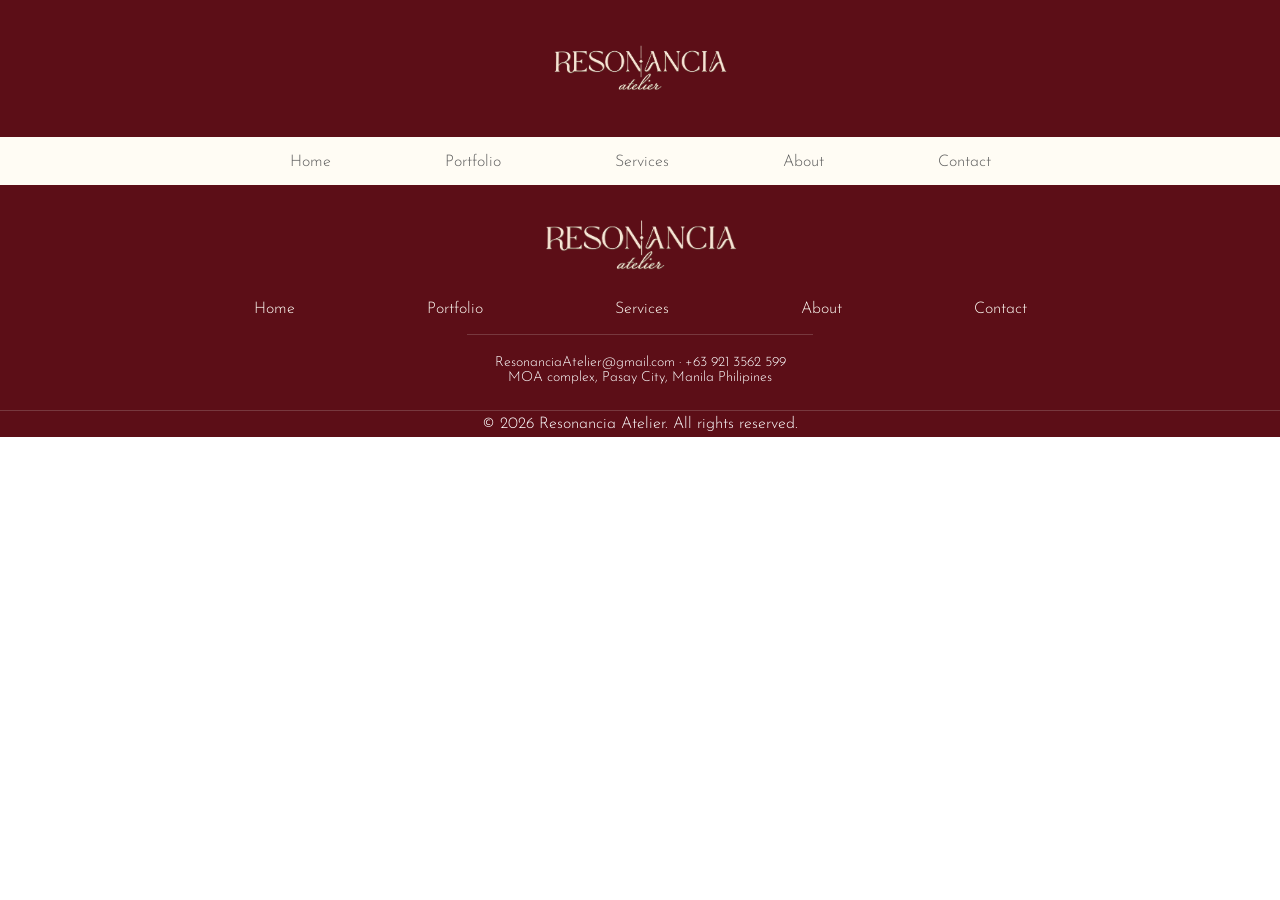
==== about.html @ 7ed8c780 "Add header and footer structure for all pages" ====
<!DOCTYPE html>
<html lang="en">
  <head>
    <meta charset="UTF-8">
    <meta name="viewport" content="width=device-width, initial-scale=1.0">
    <link rel="preconnect" href="https://fonts.googleapis.com">
    <link rel="preconnect" href="https://fonts.gstatic.com" crossorigin>
    <link href="https://fonts.googleapis.com/css2?family=Josefin+Sans:ital,wght@0,100..700;1,100..700&family=Prata&display=swap" rel="stylesheet">
    <link rel="stylesheet" href="css/styles.css">
    <title>Resonancia Atelier | About</title>
  </head>

  <body>
    <!-- Header -->
    <header class="site-header">
      <div class="header-logo">
        <button class="nav-toggle" id="navToggle" aria-label="Open menu" aria-expanded="false">
          <span class="nav-toggle__bar"></span>
          <span class="nav-toggle__bar"></span>
          <span class="nav-toggle__bar"></span>
        </button>

        <img src="img/logo.png" alt="Resonancia Atelier" class="headerLogo">
      </div>

      <!-- Desktop nav row, hidden on mobile -->
      <nav class="site-nav" aria-label="Main navigation">
        <ul class="navList">
          <li><a href="index.html" aria-current="page">Home</a></li>
          <li><a href="portfolio.html">Portfolio</a></li>
          <li><a href="services.html">Services</a></li>
          <li><a href="about.html">About</a></li>
          <li><a href="contact.html">Contact</a></li>
        </ul>
      </nav>
    </header>

    <!-- Mobile overlay menu, hidden until opened -->
    <div class="mobile-nav" id="mobileNav">
      <button class="mobile-nav__close" id="navClose" aria-label="Close menu">&times;</button>
      <ul class="mobile-nav__list">
        <li><a href="index.html">Home</a></li>
        <li><a href="portfolio.html">Portfolio</a></li>
        <li><a href="services.html">Services</a></li>
        <li><a href="about.html">About</a></li>
        <li><a href="contact.html">Contact</a></li>
      </ul>
    </div>


    <!-- main -->
    <main>

    </main>


    <!-- Footer -->
    <footer class="footer">
      <img src="img/logo.png" alt="Resonancia Atelier" class="siteFooter__logo">

      <nav class="siteFooter__nav">
        <ul class="siteFooter__navList">
          <li><a href="index.html" aria-current="page">Home</a></li>
          <li><a href="portfolio.html">Portfolio</a></li>
          <li><a href="services.html">Services</a></li>
          <li><a href="about.html">About</a></li>
          <li><a href="contact.html">Contact</a></li>
        </ul>
      </nav>

      <div class="siteFooter__divider"></div>

      <address class="siteFooter__contact">
        <p class="siteFooter__contactLine">
          <a href="mailto:ResonanciaAtelier@gmail.com">ResonanciaAtelier@gmail.com</a>
          <span class="siteFooter__dot"> · </span>
          <a href="tel:+63 921 3562 599">+63 921 3562 599</a>
        </p>
        <p class="siteFooter__location">MOA complex, Pasay City, Manila Philipines</p>
      </address>

      <div class="siteFooter__divider2"></div>
      <p class="siteFooter__copyright">© 2026 Resonancia Atelier. All rights reserved.</p>
    </footer>

    <script src="js/main.js"></script>
  </body>

</html>
---- css/styles.css ----
/* local email connecting */
/* another local email connection test */
:root {
  --Primary-Default: #5C0E17;
  --primary-light-hover: #7C0C1C;
  --Background-Secondary: #FFFCF4;
  --Background-Neutral: #F4F4F2;
  --Border-Divider: #E0DEDA;
  --Text-Heading: #7C0C1C;
  --Text-Body: #5C5C5C;
  --font-heading: 'Prata', serif;
  --font-body: 'Josefin Sans', sans-serif;

  --space-sm: 0.5rem;
  --space-md: 1rem;
  --space-lg: 2rem;
}

* {
  margin: 0;
  padding: 0;
  box-sizing: border-box;
}

/* Header */

.header-logo {
  background-color: var(--Primary-Default);
  width: 100%;
  height: 136.5px;
  display: flex;
  justify-content: center;
  align-items: center;
  position: relative; /* so the hamburger button can position against it */
}

.headerLogo {
  width: 180px;
  height: 60px;
  aspect-ratio: 3/1;
}

/* Hamburger button (mobile only) */
.nav-toggle {
  display: flex;
  flex-direction: column;
  justify-content: center;
  gap: 6px;
  width: 22px;
  height: 24px;
  background: none;
  border: none;
  cursor: pointer;
  position: absolute;
  left: 1.5rem;
}

.nav-toggle__bar {
  display: block;
  width: 100%;
  height: 2px;
  background-color: var(--Background-Secondary);
}

/* Desktop nav row: hidden on mobile, shown at tablet+ */
.navList {
  display: none;
  width: 100%;
  height: 48px;
  flex-direction: row;
  gap: 114px;
  justify-content: center;
  align-items: center;
  padding: 10px;
  background-color: var(--Background-Secondary);
}

.navList li {
  list-style-type: none;
}

.navList a {
  text-decoration: none;
  color: var(--Text-Body);
  font-family: var(--font-body);
  font-size: 16px;
  font-style: normal;
  font-weight: 300;
}

/* Mobile overlay menu */
.mobile-nav {
  display: none; /* toggled to flex by JS via .is-open */
  flex-direction: column;
  position: fixed;
  inset: 0;
  background-color: var(--Primary-Default);
  padding: var(--space-md);
  z-index: 100;
}

.mobile-nav.is-open {
  display: flex;
}

.mobile-nav__close {
  align-self: flex-end;
  background: none;
  border: none;
  color: var(--Background-Secondary);
  font-size: 2rem;
  cursor: pointer;
  line-height: 1;
}

.mobile-nav__list {
  list-style: none;
  margin-top: var(--space-md);
  display: flex;
  flex-direction: column;
  gap: var(--space-md);
}

.mobile-nav__list a {
  color: var(--Background-Secondary);
  text-decoration: none;
  font-family: var(--font-body);
  font-size: 1.5rem;
  font-weight: 300;
  border-bottom: 1px solid rgba(255, 252, 244, 0.3);
  padding-bottom: 0.5rem;
  display: block;
}

/* Tablet and Desktop Nav*/
@media (min-width: 768px) {
  .nav-toggle {
    display: none;
  }

  .navList {
    display: flex;
  }

  .mobile-nav {
    display: none !important;
  }
}

/* Hero Section */
.hero {
  display: none;
}

@media (min-width: 768px) {
  .hero {
    display: block;
  }
}

.hero__slider {
  position: relative;
  width: 100%;
  aspect-ratio: 16 / 9;
  overflow: hidden;
}

.hero__slide {
  position: absolute;
  top: 0;
  left: 0;
  width: 100%;
  height: 100%;
  object-fit: cover;
  opacity: 0;
  transition: opacity 0.5s ease;
}

.hero__slide--active {
  opacity: 1;
}

.hero__arrow {
  position: absolute;
  top: 50%;
  transform: translateY(-50%);
  width: 44px;
  height: 44px;
  border: none;
  border-radius: 50%;
  background: #D9D9D980;
  color: #ffffff;
  cursor: pointer;
  display: flex;
  align-items: center;
  justify-content: center;
  transition: background 0.2s ease;
}

.hero__arrow svg {
  width: 20px;
  height: 20px;
}

.hero__arrow--prev { left: var(--space-md); }
.hero__arrow--next { right: var(--space-md); }

.hero__arrow:hover {
  background: rgba(0, 0, 0, 0.55);
}

main {
  background-color: var(--Background-Secondary);
}

/* About Intro section */
.aboutIntro {
  display: grid;
  text-align: center;
}

.intro__quote h1 {
  color: var(--primary-light-hover);
  text-align: center;
  font-family: var(--font-heading);
  font-size: 20px;
  font-style: normal;
  font-weight: 400;
  line-height: normal;
  padding: 66px 42px 42px 43px;
}

.intro__divider {
  display: block;
  width: 290px;
  height: 1px;
  background-color: var(--Border-Divider);
  margin: var(--space-sm) auto;
}

.intro__description p {
  color: var(--Text-Body);
  text-align: center;
  font-family: var(--font-body);
  font-size: 14px;
  font-style: normal;
  font-weight: 300;
  line-height: 25px; 
  padding: 42px 67px 25px 68px;
}

.intro__link {
  display: flex;
  margin-top: var(--space-md);
  font-family: var(--font-body);
  color: var(--Primary-Default);
  text-decoration: none;
  /* letter-spacing: 0.08em; */
  text-transform: uppercase;
  justify-content: center;

  font-size: 12px;
  font-style: normal;
  font-weight: 300;
  line-height: normal;
}

.intro__link-underline {
  text-decoration: underline;
}

@media (min-width: 768px) {

  .intro__quote h1 {
    color: var(--primary-light-hover);
    text-align: center;
    font-size: 36px;
    font-style: normal;
    font-weight: 400;
    line-height: normal;
  }

  .intro__divider {
    width: 507px;
    margin: auto auto;
  }

  .intro__description {
    max-width: 400px;
    margin: 0 auto;
    text-align: center;
  }

  .intro__link {
    font-size: 16px;
  }
}

@media(min-width: 1024px) {
  .aboutIntro {
    margin: 0 auto;
    grid-template-columns: 1fr auto 1fr;
    width: 100%;
    height: 260px;
  }

  .intro__divider {
    width: 1px;
    height: 130px;
    margin-top: 73px;
    display: flex;
    justify-content: center;
  }

  .intro__quote {
    margin: 61px 25px 40px 0;
  }

  .intro__quote h1 {
    font-size: 36px;
    font-style: normal;
    font-weight: 400;
    line-height: normal;
    text-align: left;
    padding: 0 0 0 160px;
  }

  .intro__description {
    max-width: 100%;
    padding: 0;
    margin: 0 auto;
  }  

  .intro__description p {
    font-family: "Josefin Sans";
    font-size: 16px;
    font-style: normal;
    font-weight: 300;
    line-height: 25px; 
    padding: 80px 7rem 32px 5rem;
    width: 100%;
    margin-left: -25px;
  }

  .intro__description a {
    margin: -10px 0 0 241px;
    
    width: 108px;
    height: 17px;
  }

}




/* Main portfolio section */
.mainPortfolio {
  padding: 78px 0 52px 0;
  --portfolio-gap: 35px;
  --portfolio-visible: 2;
}

.mainPortfolio__slider {
  position: relative;
}

.mainPortfolio__viewport {
  overflow-x: auto;
  scroll-snap-type: x mandatory;
  scrollbar-width: none;
}

.mainPortfolio__viewport::-webkit-scrollbar {
  display: none;
}

.mainPortfolio__track {
  display: flex;
  list-style-type: none;
}

.mainPortfolio__item {
  flex: 0 0 100%;
  scroll-snap-align: center;
  display: flex;
  justify-content: center;
}

.mainPortfolio__item img {
  width: 193px;
  height: 189px;
  flex-shrink: 0;
  aspect-ratio: 193/189;
  border-radius: 50%;
  object-fit: cover;
}

.mainPortfolio__arrow {
  display: none;
}

.mainPortfolio__progress {
  height: 2px;
  width: 275px;
  background-color: var(--Border-Divider);
  position: relative;
  margin-top: 78px;
  margin: 78px auto 0 auto;
}

.mainPortfolio__progress-thumb {
  position: absolute;
  top: 0;
  left: 0;
  height: 100%;
  width: 20%;
  background-color: var(--primary-light-hover);
}

.mainPortfolio__link {
  margin-top: 27px;
}

@media (min-width: 768px) {
  .mainPortfolio__viewport {
    overflow: hidden;
    scroll-snap-type: none;
    width: 584px;
    margin: 0 auto;
  }

  .mainPortfolio__track {
    gap: var(--portfolio-gap);
    transition: transform 0.5s ease;
  }

  .mainPortfolio__item {
    flex: 0 0 calc(
      (100% - (var(--portfolio-visible) - 1) * var(--portfolio-gap))
      / var(--portfolio-visible)
    );
  }

  .mainPortfolio__item img {
    width: 100%;
    height: auto;
    aspect-ratio: 1;
    border-radius: 50%;
  }

  .mainPortfolio__arrow {
    position: absolute;
    top: 50%;
    transform: translateY(-50%);
    width: 44px;
    height: 44px;
    border: none;
    border-radius: 50%;
    background: var(--Border-Divider);
    color: #ffffff;
    cursor: pointer;
    display: flex;
    align-items: center;
    justify-content: center;
    transition: background 0.2s ease;
  }

  .mainPortfolio__arrow svg {
    width: 20px;
    height: 20px;
  }

  .mainPortfolio__arrow--prev { left: var(--space-md); }
  .mainPortfolio__arrow--next { right: var(--space-md); }

  .mainPortfolio__progress {
    display: none;
  }

  .mainPortfolio__link {
    margin-top: 84px;
  }
  
}

@media (min-width: 1024px) {
  .mainPortfolio {
    --portfolio-visible: 3;
    --portfolio-gap: 150px;
  }

  .mainPortfolio__viewport {
    width: 100%;
    max-width: 1146px;
    margin: 0 auto;
  }

  .mainPortfolio__link {
    margin-top: 48px;
  }
}

/* Main services section */
.mainServices {
  background-color: white;
  width: 100%;
  padding-bottom: 40px;
}

.mainServicesImageHolder {
  display: flex;
  justify-content: center;
  align-items: center;
  padding-top: 41px;
}

.mainServicesImg {
  width: 301.898px;
  height: 155.324px;
  aspect-ratio: 138/71;
  margin: 0 auto;
}

.mainServicesHeading {
  margin-top: 8.25px;
}

.mainServicesHeading h1 {
  color: var(--Text-Heading);
  font-family: var(--font-heading);
  font-size: 24px;
  font-style: normal;
  font-weight: 400;
  line-height: normal;
  margin-left: 36.22px;
  text-transform: capitalize;
}

.mainServicesLine {
  display: block;
  margin: 20px auto 0 auto;
  background-color: var(--Border-Divider);
  width: 301px;
  height: 1px;
}

@media (min-width: 768px) {
  .mainServices {
    padding-bottom: 42px;
  }

  .mainServicesImageHolder {
    padding-top: 42px;
  }

  .mainServicesImg {
    width: 88%;
    height: 88%;
  }

  .mainServicesHeading {
    margin-top: 28px;
  }

  .mainServicesHeading h1 {
    margin-left: 60px;
    font-size: 36px;
  }

  .mainServicesLine {
    width: 88%;
  }
}

@media (min-width: 1024px) {
  .mainServices {
    margin-bottom: 47px;
  }

  .mainServicesImageHolder {
    padding-top: 74px;
  }

  .mainServicesImg {
    width: 88%;
    height: 88%;
  }

  .mainServicesHeading h1 {
    margin-left: 90px;
    font-size: 48px;
  }

  .mainServicesLine {
    width: 88%;
    margin-top: 38px;
  }
}

/* Main About section */
.mainAbout {
  display: flex;
  flex-direction: column;
  margin-top: 46px;
}

.mainAboutImageHolder {
  display: flex;
  justify-content: center;
}

.mainAboutImg {
  width: 220px;
  height: 288px;
  border-radius: 5px;
  box-shadow: 0 4px 9.1px 1px rgba(0, 0, 0, 0.25);
}

.mainAbout__content {
  text-align: center;
  margin-top: 42px;
}

.mainAbout__content h1 {
  color: var(--Text-Heading);
  font-family: var(--font-heading);
  font-size: 36px;
  font-style: normal;
  font-weight: 400;
  line-height: normal;
}

.mainAbout__content h2 {
  padding-top: 23px;
  color: var(--Text-Heading);
  font-family: var(--font-heading);
  font-size: 24px;
  font-style: normal;
  font-weight: 400;
  line-height: normal;
}

.mainAboutline {
  background-color: var(--Border-Divider);
  height: 1px;
  width: 80%;
  display: block;
  margin: 34px auto 0 auto;
}

.mainAbout__content p {
  color: var(--Text-Body);
  text-align: center;
  font-family: var(--font-body);
  font-size: 14px;
  font-style: normal;
  font-weight: 300;
  line-height: 25px;
  padding: 29px 45px 30px 48px;
}

/* Main About tablet viewport */
@media (min-width: 768px) {
  .mainAbout {
    display: flex;
    flex-direction: row;
    margin-top: 99.76px;
    padding-bottom: 98.72px;
  }

  .mainAboutImageHolder {
    padding-left: 66.47px;
  }

  .mainAboutImg {
    width: 247.73px;
    height: 324.523px;
  }

  .mainAbout__content {
    margin-top: 0;
  }

  .mainAbout__content h1 {
    font-size: 48px;
  }

  .mainAbout__content h2 {
    font-size: 36px;
    padding-top: 30px;
  }

  .mainAboutline {
    width: 66%;
    margin-top: 25px;
  }

  .mainAbout__content p {
    padding: 15px 29px 0 50.8px;
    display: flex;
    flex-direction: column;
    justify-content: center;
    font-size: 16px;
  }
}

@media (min-width: 1024px) {
  .mainAbout {
    display: flex;
    flex-direction: row;
    margin-top: 39.69px;
    padding-bottom: 38.65px;
  }

  .mainAboutImageHolder {
    padding-left: 185.75px;
  }

  .mainAboutImg {
    width: 300px;
    height: 405px;  
  }

  .mainAbout__content {
    margin-top: 65px;
  }

  .mainAboutline {
    width: 71%;
    margin-top: 28px;
  }

  .mainAbout__content h2 {
    padding-top: 10px;
  }

  .mainAbout__content p {
    padding: 33px 14% 0 14%;
  }
}

/* Footer section */
footer {
  background-color: var(--Primary-Default);
  display: flex;
  flex-direction: column;
  align-items: center;
}

.siteFooter__logo {
  width: 181.777px;
  height: 60.592px;
  margin-top: 27px;
}

.siteFooter__nav {
  display: none;
}

.siteFooter__divider {
  width: 56%;
  height: 1px;
  background-color: var(--Border-Divider);
  opacity: 0.2;
  margin-top: 17px;
  margin-bottom: 20px;
}

.siteFooter__contactLine a, .siteFooter__contact p, .siteFooter__copyright {
  color: #ffffff;
  text-decoration: none;
  font-family: var(--font-body);
  font-size: 14px;
  font-style: normal;
  font-weight: 300;
  line-height: normal;
  text-align: center;
}

.siteFooter__contact {
  padding-bottom: 25px;
}

.siteFooter__divider2 {
  width: 100%;
  height: 1px;
  opacity: 0.2;
  background-color: var(--Border-Divider);
}

.siteFooter__copyright {
  padding: 5px;
  display: flex;
  justify-content: center;
  align-items: center;
}

@media (min-width: 768px) {
  .siteFooter__logo {
    width: 145px;
    height: 48px;
  }

  .siteFooter__nav {
    display:block;
    margin-top: 21px;
  }
  
  .siteFooter__navList {
    display: flex;
    gap: 60px;
  }

  .siteFooter__navList li {
    list-style-type: none;
  }

  .siteFooter__navList a {
    color: var(--Background-Secondary);
    font-family: var(--font-body);
    font-size: 16px;
    font-style: normal;
    font-weight: 300;
    line-height: normal;
    text-decoration: none;
  }

  .siteFooter__divider {
    width: 26%;
  }

  .siteFooter__copyright {
    font-size: 16px;
  }
}

@media (min-width: 1024px){
  .siteFooter__logo {
    width: 199px;
    height: 66px;
  }

  .siteFooter__navList {
    gap: 132px;
  }

  .siteFooter__divider {
    width: 27%;
  }
}
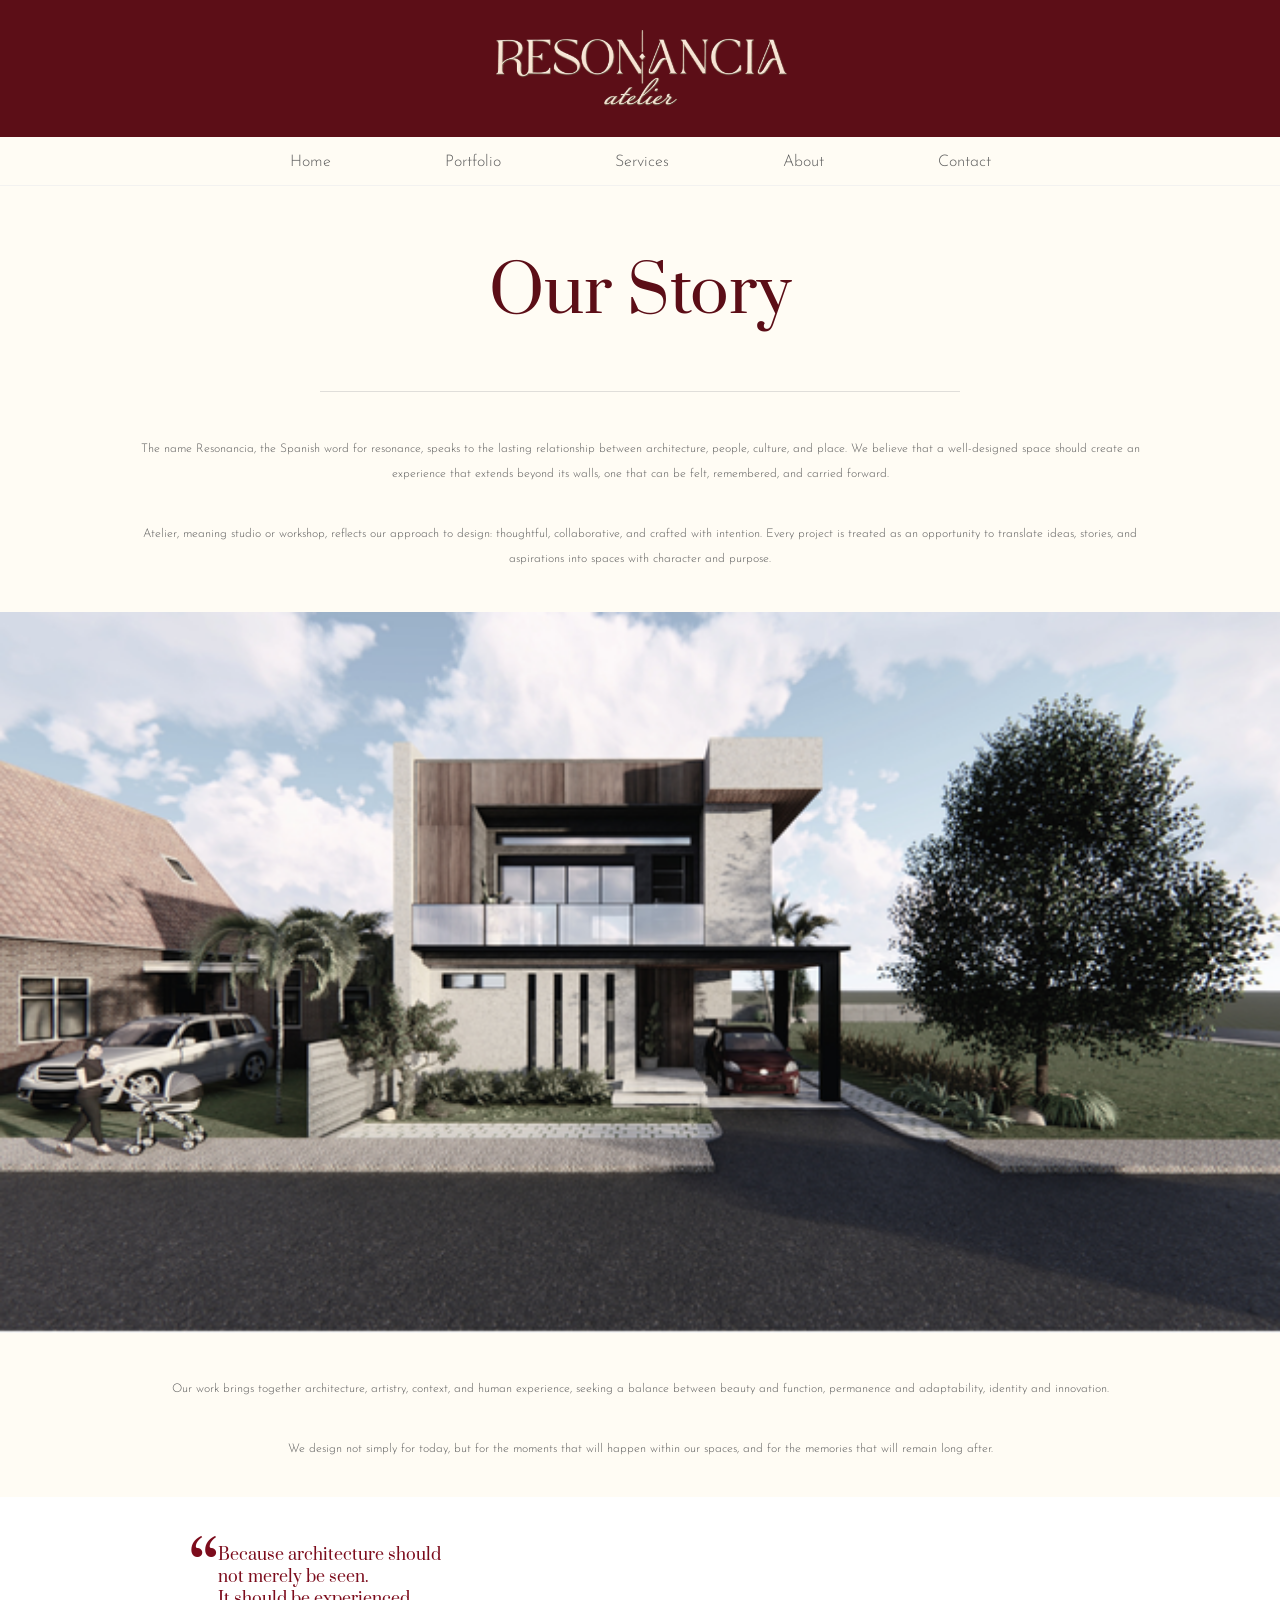
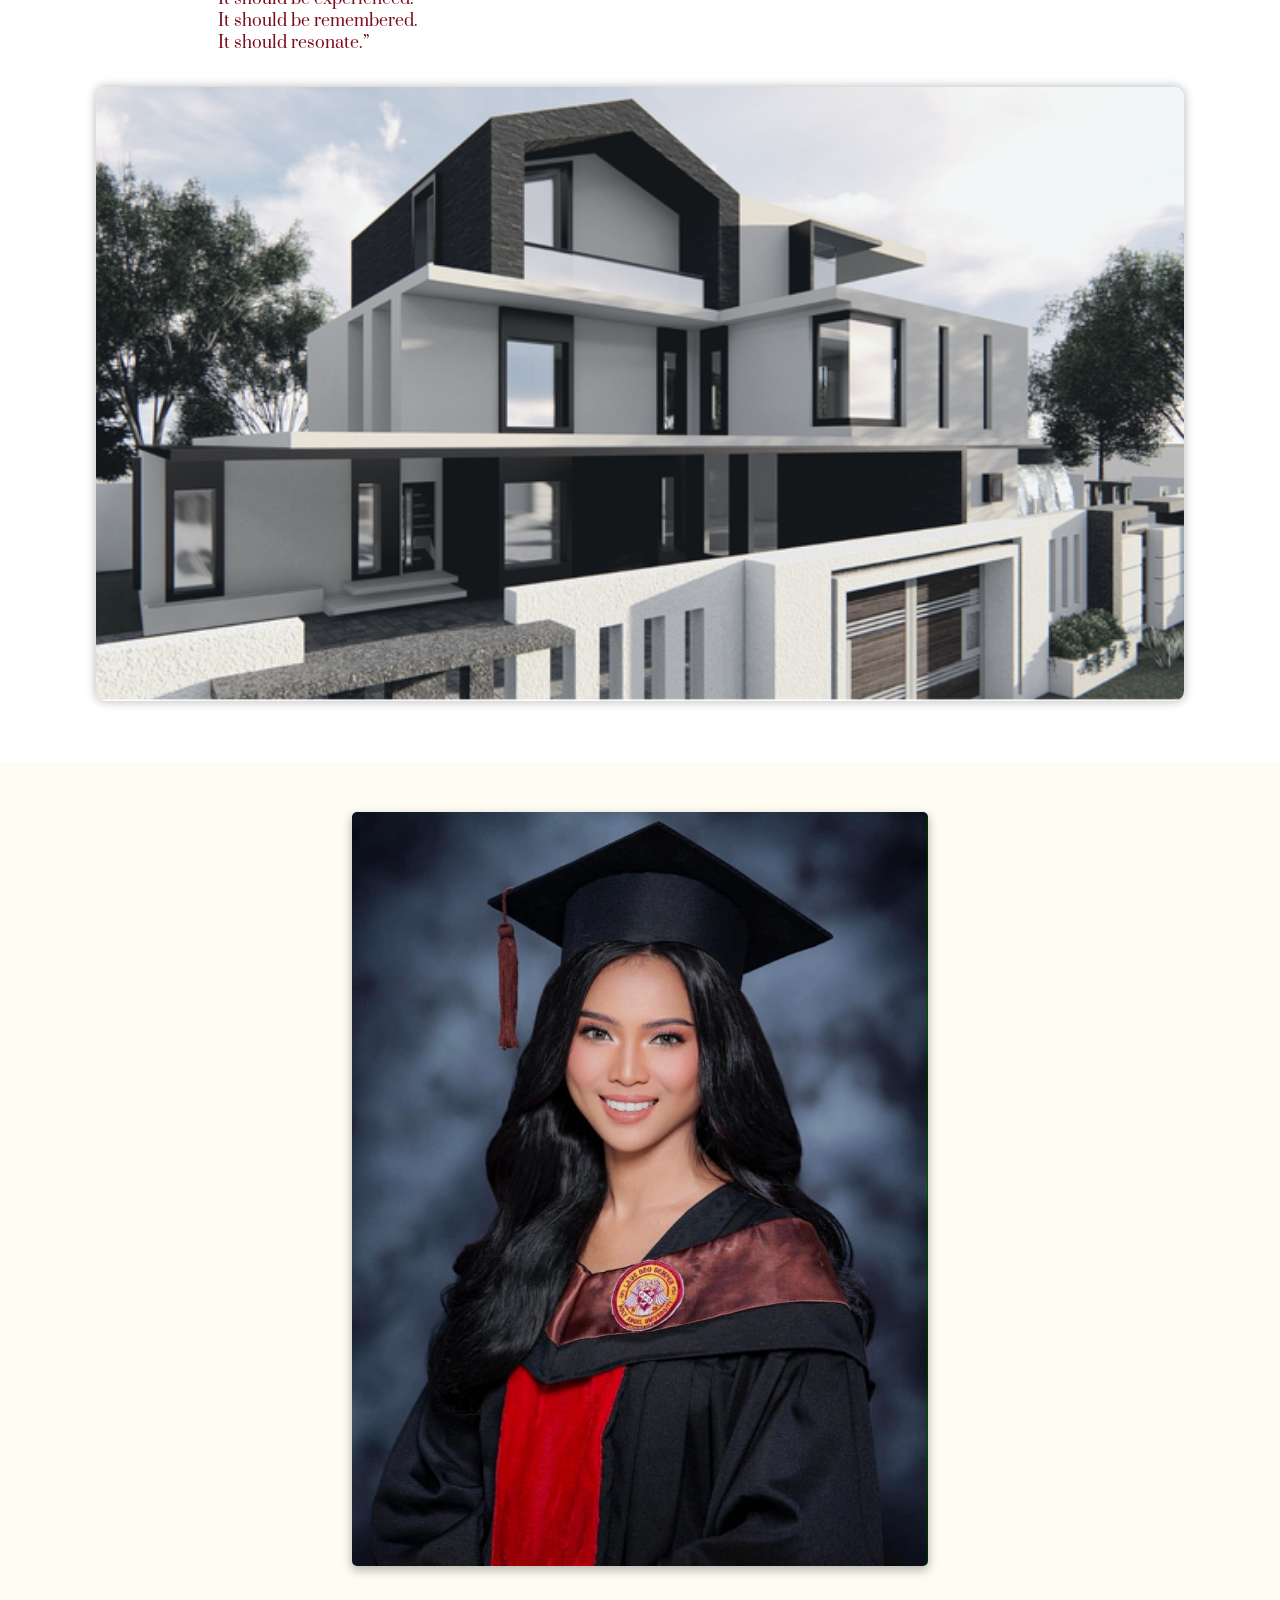
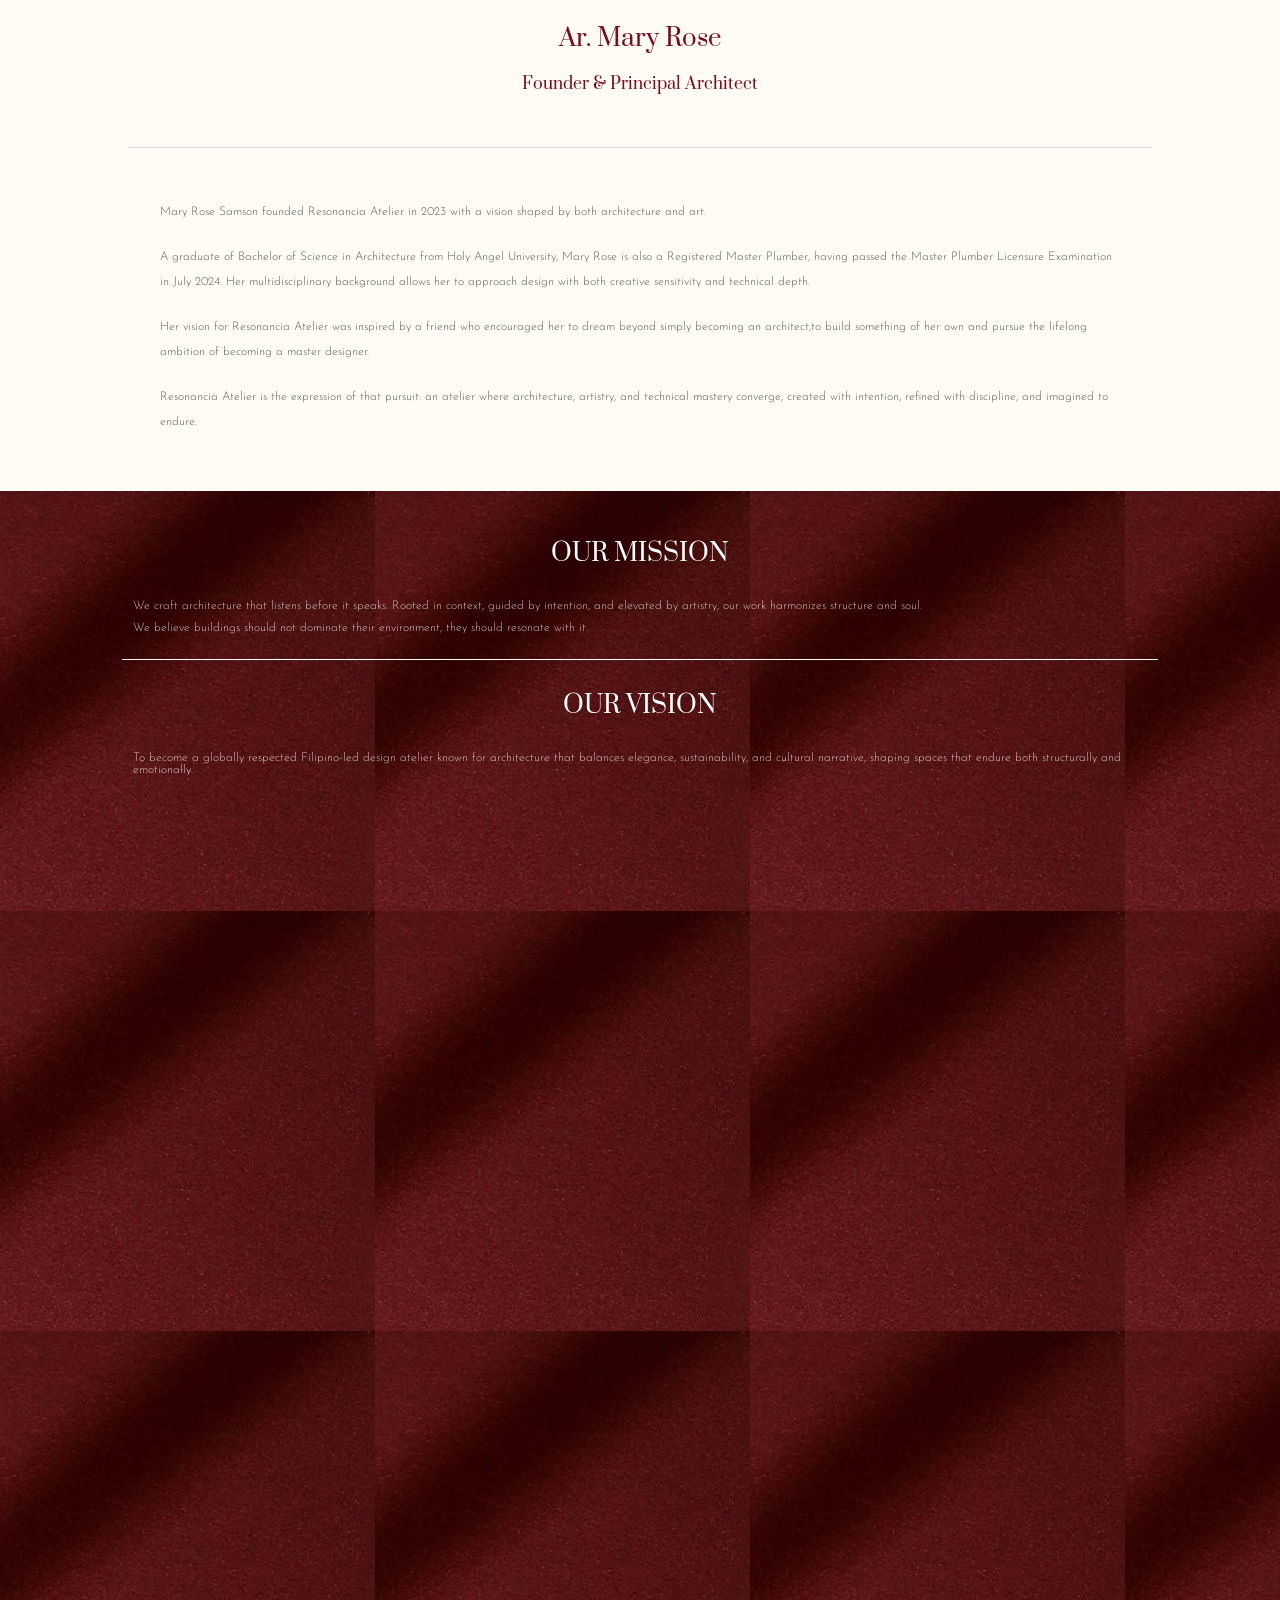
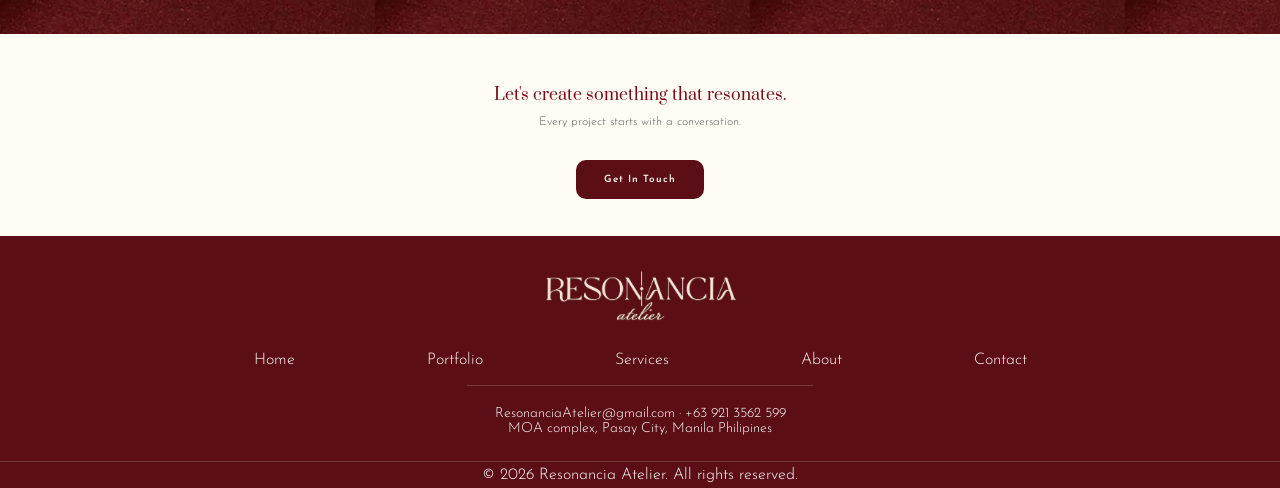
==== commit 138a37e5: "Add about page structure and mobile view styling" ====
--- a/about.html
+++ b/about.html
@@ -26,10 +26,10 @@
       <!-- Desktop nav row, hidden on mobile -->
       <nav class="site-nav" aria-label="Main navigation">
         <ul class="navList">
-          <li><a href="index.html" aria-current="page">Home</a></li>
+          <li><a href="index.html">Home</a></li>
           <li><a href="portfolio.html">Portfolio</a></li>
           <li><a href="services.html">Services</a></li>
-          <li><a href="about.html">About</a></li>
+          <li><a href="about.html" aria-current="page">About</a></li>
           <li><a href="contact.html">Contact</a></li>
         </ul>
       </nav>
@@ -50,7 +50,88 @@
 
     <!-- main -->
     <main>
+      <section class="pageIntro">
+        <h1>Our Story</h1>
+        <div class="pageIntro__divider" aria-hidden="true"></div>
+      </section>
 
+      <!-- About story section -->
+      <section class="aboutStory">
+        <section class="aboutParagraph">
+          <p>The name Resonancia, the Spanish word for resonance, speaks to the lasting relationship between architecture, people, culture, and place. We believe that a well-designed space should create an experience that extends beyond its walls, one that can be felt, remembered, and carried forward.</p>
+          <p>Atelier, meaning studio or workshop, reflects our approach to design: thoughtful, collaborative, and crafted with intention. Every project is treated as an opportunity to translate ideas, stories, and aspirations into spaces with character and purpose.</p>
+        </section>
+
+        <div class="aboutImageBannerHolder">
+          <img src="img/aboutImage.png" alt="Outside view of a modern design house" class="aboutImageBanner">
+        </div>
+
+        <section class="aboutParagraph">
+          <p>Our work brings together architecture, artistry, context, and human experience, seeking a balance between beauty and function, permanence and adaptability, identity and innovation.</p>
+          <p>We design not simply for today, but for the moments that will happen within our spaces, and for the memories that will remain long after.</p>
+        </section>
+      </section>
+
+      <!-- Quote section -->
+      <section class="aboutHighlight">
+        <blockquote class="aboutQuote">
+          <p class="aboutQuote__text">
+            Because architecture should not merely be seen.<br>
+            It should be experienced.<br>
+            It should be remembered.<br>
+            It should resonate.”
+          </p>
+        </blockquote>
+        
+        <div class="aboutHighlightImageHolder">
+          <img src="img/aboutImage2.png" alt="A modern multi-story house featuring a geometric black and white exterior design with flat roofs and large windows." class="aboutHighlight__image">
+        </div>
+      </section>
+
+      <!-- About owner section -->
+       <section class="aboutOwner">
+        <div class="aboutOwnerImageHolder">
+          <img src="img/maryrosePortrait.jpg" alt="Mary Rose Samson portrait image" class="aboutOwnerImage">
+        </div>
+
+        <div class="aboutOwner__content">
+          <h1>Ar. Mary Rose</h1>
+          <h2>Founder &amp; Principal Architect</h2>
+          <div class="aboutOwnerline"></div>
+
+          <div class="aboutOwnerDetails">
+            <p>Mary Rose Samson founded Resonancia Atelier in 2023 with a vision shaped by both architecture and art.</p>
+            <p>A graduate of Bachelor of Science in Architecture from Holy Angel University, Mary Rose is also a Registered Master Plumber, having passed the Master Plumber Licensure Examination in July 2024. Her multidisciplinary background allows her to approach design with both creative sensitivity and technical depth. </p>
+            <p>Her vision for Resonancia Atelier was inspired by a friend who encouraged her to dream beyond simply becoming an architect,to build something of her own and pursue the lifelong ambition of becoming a master designer.</p>
+            <p>Resonancia Atelier is the expression of that pursuit: an atelier where architecture, artistry, and technical mastery converge, created with intention, refined with discipline, and imagined to endure.</p>
+          </div>
+        </div>
+       </section>
+
+       <!-- Mission & Vision section -->
+        <section class="aboutMissionVision">
+          <div class="aboutMV__content">
+            <div class="aboutMV__container">
+              <h1>OUR MISSION</h1>
+              <p>We craft architecture that listens before it speaks. Rooted in context, guided by intention, and elevated by artistry, our work harmonizes structure and soul.</p>
+              <p>We believe buildings should not dominate their environment, they should resonate with it.</p>
+            </div>
+
+            <div class="aboutMV__divider"></div>
+
+            <div class="aboutMV__container">
+              <h1>OUR VISION</h1>
+              <p>To become a globally respected Filipino-led design atelier known for architecture that balances elegance, sustainability, and cultural narrative, shaping spaces that endure both structurally and emotionally.</p>
+            </div>
+          </div>
+        </section>
+
+        <!-- About CTA -->
+         <section class="aboutCTA">
+          <h2>Let's create something that resonates.</h2>
+          <p>Every project starts with a conversation.</p>
+          <a href="contact.html" class="aboutCTA__button">Get In Touch</a>
+         </section>
     </main>
 
 
@@ -60,10 +141,10 @@
 
       <nav class="siteFooter__nav">
         <ul class="siteFooter__navList">
-          <li><a href="index.html" aria-current="page">Home</a></li>
+          <li><a href="index.html">Home</a></li>
           <li><a href="portfolio.html">Portfolio</a></li>
           <li><a href="services.html">Services</a></li>
-          <li><a href="about.html">About</a></li>
+          <li><a href="about.html" aria-current="page">About</a></li>
           <li><a href="contact.html">Contact</a></li>
         </ul>
       </nav>
@@ -74,7 +155,7 @@
         <p class="siteFooter__contactLine">
           <a href="mailto:ResonanciaAtelier@gmail.com">ResonanciaAtelier@gmail.com</a>
           <span class="siteFooter__dot"> · </span>
-          <a href="tel:+63 921 3562 599">+63 921 3562 599</a>
+          <a href="tel:+639213562599">+63 921 3562 599</a>
         </p>
         <p class="siteFooter__location">MOA complex, Pasay City, Manila Philipines</p>
       </address>
--- a/css/styles.css
+++ b/css/styles.css
@@ -1,455 +1,206 @@
-/* local email connecting */
-/* another local email connection test */
-:root {
-  --Primary-Default: #5C0E17;
-  --primary-light-hover: #7C0C1C;
-  --Background-Secondary: #FFFCF4;
-  --Background-Neutral: #F4F4F2;
-  --Border-Divider: #E0DEDA;
-  --Text-Heading: #7C0C1C;
-  --Text-Body: #5C5C5C;
-  --font-heading: 'Prata', serif;
-  --font-body: 'Josefin Sans', sans-serif;
-
-  --space-sm: 0.5rem;
-  --space-md: 1rem;
-  --space-lg: 2rem;
-}
-
-* {
-  margin: 0;
-  padding: 0;
-  box-sizing: border-box;
-}
-
-/* Header */
-
-.header-logo {
-  background-color: var(--Primary-Default);
-  width: 100%;
-  height: 136.5px;
-  display: flex;
-  justify-content: center;
-  align-items: center;
-  position: relative; /* so the hamburger button can position against it */
-}
-
-.headerLogo {
-  width: 180px;
-  height: 60px;
-  aspect-ratio: 3/1;
-}
-
-/* Hamburger button (mobile only) */
-.nav-toggle {
-  display: flex;
-  flex-direction: column;
-  justify-content: center;
-  gap: 6px;
-  width: 22px;
-  height: 24px;
-  background: none;
-  border: none;
-  cursor: pointer;
-  position: absolute;
-  left: 1.5rem;
-}
-
-.nav-toggle__bar {
-  display: block;
-  width: 100%;
-  height: 2px;
-  background-color: var(--Background-Secondary);
-}
-
-/* Desktop nav row: hidden on mobile, shown at tablet+ */
-.navList {
-  display: none;
-  width: 100%;
-  height: 48px;
-  flex-direction: row;
-  gap: 114px;
-  justify-content: center;
-  align-items: center;
-  padding: 10px;
-  background-color: var(--Background-Secondary);
-}
-
-.navList li {
-  list-style-type: none;
-}
-
-.navList a {
-  text-decoration: none;
-  color: var(--Text-Body);
-  font-family: var(--font-body);
-  font-size: 16px;
-  font-style: normal;
-  font-weight: 300;
-}
-
-/* Mobile overlay menu */
-.mobile-nav {
-  display: none; /* toggled to flex by JS via .is-open */
-  flex-direction: column;
-  position: fixed;
-  inset: 0;
-  background-color: var(--Primary-Default);
-  padding: var(--space-md);
-  z-index: 100;
-}
-
-.mobile-nav.is-open {
-  display: flex;
-}
-
-.mobile-nav__close {
-  align-self: flex-end;
-  background: none;
-  border: none;
-  color: var(--Background-Secondary);
-  font-size: 2rem;
-  cursor: pointer;
-  line-height: 1;
-}
-
-.mobile-nav__list {
-  list-style: none;
-  margin-top: var(--space-md);
-  display: flex;
-  flex-direction: column;
-  gap: var(--space-md);
-}
-
-.mobile-nav__list a {
-  color: var(--Background-Secondary);
-  text-decoration: none;
-  font-family: var(--font-body);
-  font-size: 1.5rem;
-  font-weight: 300;
-  border-bottom: 1px solid rgba(255, 252, 244, 0.3);
-  padding-bottom: 0.5rem;
-  display: block;
-}
-
-/* Tablet and Desktop Nav*/
-@media (min-width: 768px) {
-  .nav-toggle {
-    display: none;
-  }
-
-  .navList {
-    display: flex;
-  }
-
-  .mobile-nav {
-    display: none !important;
-  }
-}
-
-/* Hero Section */
-.hero {
-  display: none;
-}
-
-@media (min-width: 768px) {
-  .hero {
-    display: block;
-  }
-}
-
-.hero__slider {
-  position: relative;
-  width: 100%;
-  aspect-ratio: 16 / 9;
-  overflow: hidden;
-}
-
-.hero__slide {
-  position: absolute;
-  top: 0;
-  left: 0;
-  width: 100%;
-  height: 100%;
-  object-fit: cover;
-  opacity: 0;
-  transition: opacity 0.5s ease;
-}
-
-.hero__slide--active {
-  opacity: 1;
-}
-
-.hero__arrow {
-  position: absolute;
-  top: 50%;
-  transform: translateY(-50%);
-  width: 44px;
-  height: 44px;
-  border: none;
-  border-radius: 50%;
-  background: #D9D9D980;
-  color: #ffffff;
-  cursor: pointer;
-  display: flex;
-  align-items: center;
-  justify-content: center;
-  transition: background 0.2s ease;
-}
-
-.hero__arrow svg {
-  width: 20px;
-  height: 20px;
-}
-
-.hero__arrow--prev { left: var(--space-md); }
-.hero__arrow--next { right: var(--space-md); }
-
-.hero__arrow:hover {
-  background: rgba(0, 0, 0, 0.55);
-}
-
-main {
-  background-color: var(--Background-Secondary);
-}
-
-/* About Intro section */
-.aboutIntro {
-  display: grid;
-  text-align: center;
-}
-
-.intro__quote h1 {
-  color: var(--primary-light-hover);
-  text-align: center;
-  font-family: var(--font-heading);
-  font-size: 20px;
-  font-style: normal;
-  font-weight: 400;
-  line-height: normal;
-  padding: 66px 42px 42px 43px;
-}
-
-.intro__divider {
-  display: block;
-  width: 290px;
-  height: 1px;
-  background-color: var(--Border-Divider);
-  margin: var(--space-sm) auto;
-}
-
-.intro__description p {
-  color: var(--Text-Body);
-  text-align: center;
-  font-family: var(--font-body);
-  font-size: 14px;
-  font-style: normal;
-  font-weight: 300;
-  line-height: 25px; 
-  padding: 42px 67px 25px 68px;
-}
-
-.intro__link {
-  display: flex;
-  margin-top: var(--space-md);
-  font-family: var(--font-body);
-  color: var(--Primary-Default);
-  text-decoration: none;
-  /* letter-spacing: 0.08em; */
-  text-transform: uppercase;
-  justify-content: center;
-
-  font-size: 12px;
-  font-style: normal;
-  font-weight: 300;
-  line-height: normal;
-}
-
-.intro__link-underline {
-  text-decoration: underline;
-}
-
-@media (min-width: 768px) {
-
-  .intro__quote h1 {
-    color: var(--primary-light-hover);
-    text-align: center;
-    font-size: 36px;
-    font-style: normal;
-    font-weight: 400;
-    line-height: normal;
-  }
-
-  .intro__divider {
-    width: 507px;
-    margin: auto auto;
-  }
-
-  .intro__description {
-    max-width: 400px;
-    margin: 0 auto;
-    text-align: center;
-  }
-
-  .intro__link {
-    font-size: 16px;
-  }
-}
-
-@media(min-width: 1024px) {
-  .aboutIntro {
-    margin: 0 auto;
-    grid-template-columns: 1fr auto 1fr;
+  /* local email connecting */
+  /* another local email connection test */
+  :root {
+    --Primary-Default: #5C0E17;
+    --primary-light-hover: #7C0C1C;
+    --Background-Secondary: #FFFCF4;
+    --Background-Neutral: #F4F4F2;
+    --Border-Divider: #E0DEDA;
+    --Text-Heading: #7C0C1C;
+    --Text-Body: #5C5C5C;
+    --font-heading: 'Prata', serif;
+    --font-body: 'Josefin Sans', sans-serif;
+
+    --space-sm: 0.5rem;
+    --space-md: 1rem;
+    --space-lg: 2rem;
+
+    --u: 0.1302vw;
+  }
+
+  * {
+    margin: 0;
+    padding: 0;
+    box-sizing: border-box;
+  }
+
+  /* Header */
+
+  .header-logo {
+    background-color: var(--Primary-Default);
     width: 100%;
-    height: 260px;
-  }
-
-  .intro__divider {
-    width: 1px;
-    height: 130px;
-    margin-top: 73px;
+    height: 136.5px;
     display: flex;
     justify-content: center;
-  }
-
-  .intro__quote {
-    margin: 61px 25px 40px 0;
-  }
-
-  .intro__quote h1 {
-    font-size: 36px;
-    font-style: normal;
-    font-weight: 400;
-    line-height: normal;
-    text-align: left;
-    padding: 0 0 0 160px;
-  }
-
-  .intro__description {
-    max-width: 100%;
-    padding: 0;
-    margin: 0 auto;
-  }  
-
-  .intro__description p {
-    font-family: "Josefin Sans";
+    align-items: center;
+    position: relative;
+  }
+
+  .headerLogo {
+    width: 180px;
+    height: 60px;
+    aspect-ratio: 3/1;
+  }
+
+  @media (min-width: 768px) {
+    .headerLogo {
+      width: 224px;
+      height: 74.667px;
+    }
+  }
+
+  @media (min-width: 1024px) {
+    .headerLogo {
+      width: 305px;
+      height: 101.667px;
+    }
+  }
+
+  /* Hamburger button (mobile only) */
+  .nav-toggle {
+    display: flex;
+    flex-direction: column;
+    justify-content: center;
+    gap: 6px;
+    width: 22px;
+    height: 24px;
+    background: none;
+    border: none;
+    cursor: pointer;
+    position: absolute;
+    left: 1.5rem;
+  }
+
+  .nav-toggle__bar {
+    display: block;
+    width: 100%;
+    height: 2px;
+    background-color: var(--Background-Secondary);
+  }
+
+  /* Desktop nav row: hidden on mobile, shown at tablet+ */
+  .navList {
+    display: none;
+    width: 100%;
+    height: 48px;
+    flex-direction: row;
+    gap: 114px;
+    justify-content: center;
+    align-items: center;
+    padding: 10px;
+    background-color: var(--Background-Secondary);  
+  }
+
+  .navList li {
+    list-style-type: none;
+  }
+
+  .navList a {
+    text-decoration: none;
+    color: var(--Text-Body);
+    font-family: var(--font-body);
     font-size: 16px;
     font-style: normal;
     font-weight: 300;
-    line-height: 25px; 
-    padding: 80px 7rem 32px 5rem;
+  }
+  
+  .site-header {
+    border-bottom: 1px solid rgba(224, 222, 218, 0.4);
+  }
+
+  /* Mobile overlay menu */
+  .mobile-nav {
+    display: none; /* toggled to flex by JS via .is-open */
+    flex-direction: column;
+    position: fixed;
+    inset: 0;
+    background-color: var(--Primary-Default);
+    padding: var(--space-md);
+    z-index: 100;
+  }
+
+  .mobile-nav.is-open {
+    display: flex;
+  }
+
+  .mobile-nav__close {
+    align-self: flex-end;
+    background: none;
+    border: none;
+    color: var(--Background-Secondary);
+    font-size: 2rem;
+    cursor: pointer;
+    line-height: 1;
+  }
+
+  .mobile-nav__list {
+    list-style: none;
+    margin-top: var(--space-md);
+    display: flex;
+    flex-direction: column;
+    gap: var(--space-md);
+  }
+
+  .mobile-nav__list a {
+    color: var(--Background-Secondary);
+    text-decoration: none;
+    font-family: var(--font-body);
+    font-size: 1.5rem;
+    font-weight: 300;
+    border-bottom: 1px solid rgba(255, 252, 244, 0.3);
+    padding-bottom: 0.5rem;
+    display: block;
+  }
+
+  /* Tablet and Desktop Nav*/
+  @media (min-width: 768px) {
+    .nav-toggle {
+      display: none;
+    }
+
+    .navList {
+      display: flex;
+    }
+
+    .mobile-nav {
+      display: none !important;
+    }
+  }
+
+  /* Hero Section */
+  .hero {
+    display: none;
+  }
+
+  @media (min-width: 768px) {
+    .hero {
+      display: block;
+    }
+  }
+
+  .hero__slider {
+    position: relative;
     width: 100%;
-    margin-left: -25px;
-  }
-
-  .intro__description a {
-    margin: -10px 0 0 241px;
-    
-    width: 108px;
-    height: 17px;
-  }
-
-}
-
-
-
-
-/* Main portfolio section */
-.mainPortfolio {
-  padding: 78px 0 52px 0;
-  --portfolio-gap: 35px;
-  --portfolio-visible: 2;
-}
-
-.mainPortfolio__slider {
-  position: relative;
-}
-
-.mainPortfolio__viewport {
-  overflow-x: auto;
-  scroll-snap-type: x mandatory;
-  scrollbar-width: none;
-}
-
-.mainPortfolio__viewport::-webkit-scrollbar {
-  display: none;
-}
-
-.mainPortfolio__track {
-  display: flex;
-  list-style-type: none;
-}
-
-.mainPortfolio__item {
-  flex: 0 0 100%;
-  scroll-snap-align: center;
-  display: flex;
-  justify-content: center;
-}
-
-.mainPortfolio__item img {
-  width: 193px;
-  height: 189px;
-  flex-shrink: 0;
-  aspect-ratio: 193/189;
-  border-radius: 50%;
-  object-fit: cover;
-}
-
-.mainPortfolio__arrow {
-  display: none;
-}
-
-.mainPortfolio__progress {
-  height: 2px;
-  width: 275px;
-  background-color: var(--Border-Divider);
-  position: relative;
-  margin-top: 78px;
-  margin: 78px auto 0 auto;
-}
-
-.mainPortfolio__progress-thumb {
-  position: absolute;
-  top: 0;
-  left: 0;
-  height: 100%;
-  width: 20%;
-  background-color: var(--primary-light-hover);
-}
-
-.mainPortfolio__link {
-  margin-top: 27px;
-}
-
-@media (min-width: 768px) {
-  .mainPortfolio__viewport {
+    aspect-ratio: 16 / 9;
     overflow: hidden;
-    scroll-snap-type: none;
-    width: 584px;
-    margin: 0 auto;
-  }
-
-  .mainPortfolio__track {
-    gap: var(--portfolio-gap);
-    transition: transform 0.5s ease;
-  }
-
-  .mainPortfolio__item {
-    flex: 0 0 calc(
-      (100% - (var(--portfolio-visible) - 1) * var(--portfolio-gap))
-      / var(--portfolio-visible)
-    );
-  }
-
-  .mainPortfolio__item img {
+  }
+
+  .hero__slide {
+    position: absolute;
+    top: 0;
+    left: 0;
     width: 100%;
-    height: auto;
-    aspect-ratio: 1;
-    border-radius: 50%;
-  }
-
-  .mainPortfolio__arrow {
+    height: 100%;
+    object-fit: cover;
+    opacity: 0;
+    transition: opacity 0.5s ease;
+  }
+
+  .hero__slide--active {
+    opacity: 1;
+  }
+
+  .hero__arrow {
     position: absolute;
     top: 50%;
     transform: translateY(-50%);
@@ -457,7 +208,7 @@
     height: 44px;
     border: none;
     border-radius: 50%;
-    background: var(--Border-Divider);
+    background: #D9D9D980;
     color: #ffffff;
     cursor: pointer;
     display: flex;
@@ -466,386 +217,1375 @@
     transition: background 0.2s ease;
   }
 
-  .mainPortfolio__arrow svg {
+  .hero__arrow svg {
     width: 20px;
     height: 20px;
   }
 
-  .mainPortfolio__arrow--prev { left: var(--space-md); }
-  .mainPortfolio__arrow--next { right: var(--space-md); }
+  .hero__arrow--prev { left: var(--space-md); }
+  .hero__arrow--next { right: var(--space-md); }
+
+  .hero__arrow:hover {
+    background: rgba(0, 0, 0, 0.55);
+  }
+
+  main {
+    background-color: var(--Background-Secondary);
+  }
+
+  /* About Intro section */
+  .aboutIntro {
+    display: grid;
+    text-align: center;
+  }
+
+  .intro__quote h1 {
+    color: var(--primary-light-hover);
+    text-align: center;
+    font-family: var(--font-heading);
+    font-size: 20px;
+    font-style: normal;
+    font-weight: 400;
+    line-height: normal;
+    padding: 66px 42px 42px 43px;
+  }
+
+  .intro__divider {
+    display: block;
+    width: 290px;
+    height: 1px;
+    background-color: var(--Border-Divider);
+    margin: var(--space-sm) auto;
+  }
+
+  .intro__description p {
+    color: var(--Text-Body);
+    text-align: center;
+    font-family: var(--font-body);
+    font-size: 14px;
+    font-style: normal;
+    font-weight: 300;
+    line-height: 25px; 
+    padding: 42px 67px 25px 68px;
+  }
+
+  .intro__link {
+    display: flex;
+    margin-top: var(--space-md);
+    font-family: var(--font-body);
+    color: var(--Primary-Default);
+    text-decoration: none;
+    /* letter-spacing: 0.08em; */
+    text-transform: uppercase;
+    justify-content: center;
+
+    font-size: 12px;
+    font-style: normal;
+    font-weight: 300;
+    line-height: normal;
+  }
+
+  .intro__link-underline {
+    text-decoration: underline;
+  }
+
+  @media (min-width: 768px) {
+
+    .intro__quote h1 {
+      color: var(--primary-light-hover);
+      text-align: center;
+      font-size: 36px;
+      font-style: normal;
+      font-weight: 400;
+      line-height: normal;
+    }
+
+    .intro__divider {
+      width: 507px;
+      margin: auto auto;
+    }
+
+    .intro__description {
+      max-width: 400px;
+      margin: 0 auto;
+      text-align: center;
+    }
+
+    .intro__link {
+      font-size: 16px;
+    }
+  }
+
+  @media(min-width: 1024px) {
+    .aboutIntro {
+      margin: 0 auto;
+      grid-template-columns: 1fr auto 1fr;
+      width: 100%;
+      height: 260px;
+    }
+
+    .intro__divider {
+      width: 1px;
+      height: 130px;
+      margin-top: 73px;
+      display: flex;
+      justify-content: center;
+    }
+
+    .intro__quote {
+      margin: 61px 25px 40px 0;
+    }
+
+    .intro__quote h1 {
+      font-size: 36px;
+      font-style: normal;
+      font-weight: 400;
+      line-height: normal;
+      text-align: left;
+      padding: 0 0 0 160px;
+    }
+
+    .intro__description {
+      max-width: 100%;
+      padding: 0;
+      margin: 0 auto;
+    }  
+
+    .intro__description p {
+      font-family: "Josefin Sans";
+      font-size: 16px;
+      font-style: normal;
+      font-weight: 300;
+      line-height: 25px; 
+      padding: 80px 7rem 32px 5rem;
+      width: 100%;
+      margin-left: -25px;
+    }
+
+    .intro__description a {
+      margin: -10px 0 0 241px;
+      
+      width: 108px;
+      height: 17px;
+    }
+
+  }
+
+
+
+
+  /* Main portfolio section */
+  .mainPortfolio {
+    padding: 78px 0 52px 0;
+    --portfolio-gap: 35px;
+    --portfolio-visible: 2;
+  }
+
+  .mainPortfolio__slider {
+    position: relative;
+  }
+
+  .mainPortfolio__viewport {
+    overflow-x: auto;
+    scroll-snap-type: x mandatory;
+    scrollbar-width: none;
+  }
+
+  .mainPortfolio__viewport::-webkit-scrollbar {
+    display: none;
+  }
+
+  .mainPortfolio__track {
+    display: flex;
+    list-style-type: none;
+  }
+
+  .mainPortfolio__item {
+    flex: 0 0 100%;
+    scroll-snap-align: center;
+    display: flex;
+    justify-content: center;
+  }
+
+  .mainPortfolio__item img {
+    width: 193px;
+    height: 189px;
+    flex-shrink: 0;
+    aspect-ratio: 193/189;
+    border-radius: 50%;
+    object-fit: cover;
+  }
+
+  .mainPortfolio__arrow {
+    display: none;
+  }
 
   .mainPortfolio__progress {
+    height: 2px;
+    width: 275px;
+    background-color: var(--Border-Divider);
+    position: relative;
+    margin-top: 78px;
+    margin: 78px auto 0 auto;
+  }
+
+  .mainPortfolio__progress-thumb {
+    position: absolute;
+    top: 0;
+    left: 0;
+    height: 100%;
+    width: 20%;
+    background-color: var(--primary-light-hover);
+  }
+
+  .mainPortfolio__link {
+    margin-top: 27px;
+  }
+
+  @media (min-width: 768px) {
+    .mainPortfolio__viewport {
+      overflow: hidden;
+      scroll-snap-type: none;
+      width: 584px;
+      margin: 0 auto;
+    }
+
+    .mainPortfolio__track {
+      gap: var(--portfolio-gap);
+      transition: transform 0.5s ease;
+    }
+
+    .mainPortfolio__item {
+      flex: 0 0 calc(
+        (100% - (var(--portfolio-visible) - 1) * var(--portfolio-gap))
+        / var(--portfolio-visible)
+      );
+    }
+
+    .mainPortfolio__item img {
+      width: 100%;
+      height: auto;
+      aspect-ratio: 1;
+      border-radius: 50%;
+    }
+
+    .mainPortfolio__arrow {
+      position: absolute;
+      top: 50%;
+      transform: translateY(-50%);
+      width: 44px;
+      height: 44px;
+      border: none;
+      border-radius: 50%;
+      background: var(--Border-Divider);
+      color: #ffffff;
+      cursor: pointer;
+      display: flex;
+      align-items: center;
+      justify-content: center;
+      transition: background 0.2s ease;
+    }
+
+    .mainPortfolio__arrow svg {
+      width: 20px;
+      height: 20px;
+    }
+
+    .mainPortfolio__arrow--prev { left: var(--space-md); }
+    .mainPortfolio__arrow--next { right: var(--space-md); }
+
+    .mainPortfolio__progress {
+      display: none;
+    }
+
+    .mainPortfolio__link {
+      margin-top: 84px;
+    }
+    
+  }
+
+  @media (min-width: 1024px) {
+    .mainPortfolio {
+      --portfolio-visible: 3;
+      --portfolio-gap: 150px;
+    }
+
+    .mainPortfolio__viewport {
+      width: 100%;
+      max-width: 1146px;
+      margin: 0 auto;
+    }
+
+    .mainPortfolio__link {
+      margin-top: 48px;
+    }
+  }
+
+  /* Main services section */
+  .mainServices {
+    background-color: white;
+    width: 100%;
+    padding-bottom: 40px;
+  }
+
+  .mainServicesImageHolder {
+    display: flex;
+    justify-content: center;
+    align-items: center;
+    padding-top: 41px;
+  }
+
+  .mainServicesImg {
+    width: 301.898px;
+    height: 155.324px;
+    aspect-ratio: 138/71;
+    margin: 0 auto;
+  }
+
+  .mainServicesHeading {
+    margin-top: 8.25px;
+  }
+
+  .mainServicesHeading h1 {
+    color: var(--Text-Heading);
+    font-family: var(--font-heading);
+    font-size: 24px;
+    font-style: normal;
+    font-weight: 400;
+    line-height: normal;
+    margin-left: 36.22px;
+    text-transform: capitalize;
+  }
+
+  .mainServicesLine {
+    display: block;
+    margin: 20px auto 0 auto;
+    background-color: var(--Border-Divider);
+    width: 301px;
+    height: 1px;
+  }
+
+  @media (min-width: 768px) {
+    .mainServices {
+      padding-bottom: 42px;
+    }
+
+    .mainServicesImageHolder {
+      padding-top: 42px;
+    }
+
+    .mainServicesImg {
+      width: 88%;
+      height: 88%;
+    }
+
+    .mainServicesHeading {
+      margin-top: 28px;
+    }
+
+    .mainServicesHeading h1 {
+      margin-left: 60px;
+      font-size: 36px;
+    }
+
+    .mainServicesLine {
+      width: 88%;
+    }
+  }
+
+  @media (min-width: 1024px) {
+    .mainServices {
+      margin-bottom: 47px;
+    }
+
+    .mainServicesImageHolder {
+      padding-top: 74px;
+    }
+
+    .mainServicesImg {
+      width: 88%;
+      height: 88%;
+    }
+
+    .mainServicesHeading h1 {
+      margin-left: 90px;
+      font-size: 48px;
+    }
+
+    .mainServicesLine {
+      width: 88%;
+      margin-top: 38px;
+    }
+  }
+
+  /* Main About section */
+  .mainAbout {
+    display: flex;
+    flex-direction: column;
+    margin-top: 46px;
+  }
+
+  .mainAboutImageHolder {
+    display: flex;
+    justify-content: center;
+  }
+
+  .mainAboutImg {
+    width: 220px;
+    height: 288px;
+    border-radius: 5px;
+    box-shadow: 0 4px 9.1px 1px rgba(0, 0, 0, 0.25);
+  }
+
+  .mainAbout__content {
+    text-align: center;
+    margin-top: 42px;
+  }
+
+  .mainAbout__content h1 {
+    color: var(--Text-Heading);
+    font-family: var(--font-heading);
+    font-size: 36px;
+    font-style: normal;
+    font-weight: 400;
+    line-height: normal;
+  }
+
+  .mainAbout__content h2 {
+    padding-top: 23px;
+    color: var(--Text-Heading);
+    font-family: var(--font-heading);
+    font-size: 24px;
+    font-style: normal;
+    font-weight: 400;
+    line-height: normal;
+  }
+
+  .mainAboutline {
+    background-color: var(--Border-Divider);
+    height: 1px;
+    width: 80%;
+    display: block;
+    margin: 34px auto 0 auto;
+  }
+
+  .mainAbout__content p {
+    color: var(--Text-Body);
+    text-align: center;
+    font-family: var(--font-body);
+    font-size: 14px;
+    font-style: normal;
+    font-weight: 300;
+    line-height: 25px;
+    padding: 29px 45px 30px 48px;
+  }
+
+  /* Main About tablet viewport */
+  @media (min-width: 768px) {
+    .mainAbout {
+      display: flex;
+      flex-direction: row;
+      margin-top: 99.76px;
+      padding-bottom: 98.72px;
+    }
+
+    .mainAboutImageHolder {
+      padding-left: 66.47px;
+    }
+
+    .mainAboutImg {
+      width: 247.73px;
+      height: 324.523px;
+    }
+
+    .mainAbout__content {
+      margin-top: 0;
+    }
+
+    .mainAbout__content h1 {
+      font-size: 48px;
+    }
+
+    .mainAbout__content h2 {
+      font-size: 36px;
+      padding-top: 30px;
+    }
+
+    .mainAboutline {
+      width: 66%;
+      margin-top: 25px;
+    }
+
+    .mainAbout__content p {
+      padding: 15px 29px 0 50.8px;
+      display: flex;
+      flex-direction: column;
+      justify-content: center;
+      font-size: 16px;
+    }
+  }
+
+  @media (min-width: 1024px) {
+    .mainAbout {
+      display: flex;
+      flex-direction: row;
+      margin-top: 39.69px;
+      padding-bottom: 38.65px;
+    }
+
+    .mainAboutImageHolder {
+      padding-left: 185.75px;
+    }
+
+    .mainAboutImg {
+      width: 300px;
+      height: 405px;  
+    }
+
+    .mainAbout__content {
+      margin-top: 65px;
+    }
+
+    .mainAboutline {
+      width: 71%;
+      margin-top: 28px;
+    }
+
+    .mainAbout__content h2 {
+      padding-top: 10px;
+    }
+
+    .mainAbout__content p {
+      padding: 33px 14% 0 14%;
+    }
+  }
+
+  /* Footer section */
+  footer {
+    background-color: var(--Primary-Default);
+    display: flex;
+    flex-direction: column;
+    align-items: center;
+  }
+
+  .siteFooter__logo {
+    width: 181.777px;
+    height: 60.592px;
+    margin-top: 27px;
+  }
+
+  .siteFooter__nav {
     display: none;
   }
 
-  .mainPortfolio__link {
-    margin-top: 84px;
-  }
-  
-}
-
-@media (min-width: 1024px) {
-  .mainPortfolio {
-    --portfolio-visible: 3;
-    --portfolio-gap: 150px;
-  }
-
-  .mainPortfolio__viewport {
+  .siteFooter__divider {
+    width: 56%;
+    height: 1px;
+    background-color: var(--Border-Divider);
+    opacity: 0.2;
+    margin-top: 17px;
+    margin-bottom: 20px;
+  }
+
+  .siteFooter__contactLine a, .siteFooter__contact p, .siteFooter__copyright {
+    color: #ffffff;
+    text-decoration: none;
+    font-family: var(--font-body);
+    font-size: 14px;
+    font-style: normal;
+    font-weight: 300;
+    line-height: normal;
+    text-align: center;
+  }
+
+  .siteFooter__contact {
+    padding-bottom: 25px;
+  }
+
+  .siteFooter__divider2 {
     width: 100%;
-    max-width: 1146px;
+    height: 1px;
+    opacity: 0.2;
+    background-color: var(--Border-Divider);
+  }
+
+  .siteFooter__copyright {
+    padding: 5px;
+    display: flex;
+    justify-content: center;
+    align-items: center;
+  }
+
+  @media (min-width: 768px) {
+    .siteFooter__logo {
+      width: 145px;
+      height: 48px;
+    }
+
+    .siteFooter__nav {
+      display:block;
+      margin-top: 21px;
+    }
+    
+    .siteFooter__navList {
+      display: flex;
+      gap: 60px;
+    }
+
+    .siteFooter__navList li {
+      list-style-type: none;
+    }
+
+    .siteFooter__navList a {
+      color: var(--Background-Secondary);
+      font-family: var(--font-body);
+      font-size: 16px;
+      font-style: normal;
+      font-weight: 300;
+      line-height: normal;
+      text-decoration: none;
+    }
+
+    .siteFooter__divider {
+      width: 26%;
+    }
+
+    .siteFooter__copyright {
+      font-size: 16px;
+    }
+  }
+
+  @media (min-width: 1024px){
+    .siteFooter__logo {
+      width: 199px;
+      height: 66px;
+    }
+
+    .siteFooter__navList {
+      gap: 132px;
+    }
+
+    .siteFooter__divider {
+      width: 27%;
+    }
+  }
+
+
+
+
+  /* Portfolio Main Section */
+  .pageIntro {
+    text-align: center;
+    padding-top: 63px;
+    padding-bottom: 63px;
+  }
+
+  .pageIntro h1 {
+    color: var(--Primary-Default);
+    font-family: var(--font-heading);
+    font-size: 36px;
+    font-style: normal;
+    font-weight: 400;
+    line-height: normal;
+  }
+
+  .pageIntro__divider {
+    background-color: var(--Border-Divider);
+    width: 80%;
+    height: 1px;
+    margin: 55px auto 0 auto;
+  }
+
+  .portfolioGallery {
+    display: grid;
+    grid-template-columns: 1fr;
+    gap: 22px;
     margin: 0 auto;
-  }
-
-  .mainPortfolio__link {
-    margin-top: 48px;
-  }
-}
-
-/* Main services section */
-.mainServices {
-  background-color: white;
+    width: 80%;
+    padding-bottom: 63px;
+
+  }
+
+  .portfolioGallery__item {
+    position: relative;
+  }
+
+  .portfolioGallery__item img {
+    display: block;
+    width: 100%;
+    height: auto;
+    object-fit: cover;
+    aspect-ratio: 3/2;
+  }
+
+  .portfolioGallery__item figcaption {
+    position: absolute;
+    bottom: 0;
+    left: 0;
+    width: 100%;
+    background-color: rgba(124, 12, 28, 0.5);
+    padding: 6px 10px;
+    color: var(--Background-Secondary);
+    font-family: var(--font-heading);
+    font-size: 13px;
+    font-style: normal;
+    font-weight: 400;
+    line-height: normal;
+  }
+
+  @media (min-width: 768px) {
+    .pageIntro h1 {
+      font-size: 48px;
+    }
+
+    .pageIntro__divider {
+      width: 60%;
+    }
+
+    .portfolioGallery {
+      width: 90%;
+      grid-template-columns: 218fr 207fr 241fr;
+      column-gap: calc(11 * var(--u));
+      row-gap: 0;
+      grid-auto-rows: var(--u);
+      padding-bottom: 75px;
+    }
+
+
+    .portfolioGallery__item img {
+      height: 100%;
+      aspect-ratio: auto;
+      width: 100%;
+      object-fit: cover;
+    }
+
+    .portfolioGallery__item figcaption {
+      font-size: 20px;
+    }
+
+    .portfolioGallery__item--cocina {
+      grid-column: 1 / 3;
+      grid-row: 1 / 291;
+    }
+
+    .portfolioGallery__item--bano {
+      grid-column: 3;
+      grid-row: 1 / 337;
+    }
+
+    .portfolioGallery__item--serene {
+      grid-column: 1;
+      grid-row: 300 / 615; 
+    }
+
+    .portfolioGallery__item--paran {
+      grid-column: 2;
+      grid-row: 300 / 416; 
+    }
+
+    .portfolioGallery__item--dimmed {
+      grid-column: 2;
+      grid-row: 426 / 615; 
+    }
+
+    .portfolioGallery__item--cabin {
+      grid-column: 3;
+      grid-row: 349 / 615; 
+    }
+  }
+
+  @media (min-width: 1024px) {
+    .pageIntro h1 {
+      font-size: 64px;
+    }
+
+    .pageIntro__divider {
+      width: 50%;
+    }
+  }
+
+  /* Services Page Styling */
+
+  .service {
+    padding-top: 25px;
+    padding-bottom: 25px;
+  }
+
+  .service--reverse {
+    background-color: #ffffff;
+  }
+
+  .service__inner {
+    display: grid;
+    gap: 30px;
+    width: 85%;
+    margin: 0 auto;
+  }
+
+  .service__title {
+    color: var(--primary-light-hover, #7C0C1C);
+    font-family: var(--font-heading);
+    font-size: 23px;
+    font-style: normal;
+    font-weight: 400;
+    line-height: normal;
+    text-align: left;
+  }
+
+  .service__image {
+    width: 100%;
+    display: block;
+    height: auto;
+    aspect-ratio: 160/123;
+    object-fit: cover;
+    border-radius: 10px;
+    box-shadow: 0 0 10px 1px rgba(0, 0, 0, 0.25);
+  }
+
+  .service__body {
+    text-align: center;
+    width: 90%;
+    margin: 0 auto;
+  }
+
+  .service__quote {
+    color: var(--primary-light-hover, #7C0C1C);
+    text-align: center;
+    font-family: var(--font-heading);
+    font-size: 16px;
+    font-style: normal;
+    font-weight: 400;
+    line-height: normal;
+    padding-bottom: 31px;
+  }
+
+  .service__details {
+    color: var(--Text-Body);
+    font-family: var(--font-body);
+    font-size: 12px;
+    font-style: normal;
+    font-weight: 300;
+    line-height: 25px;
+    display: flex;
+    flex-direction: column;
+  }
+
+  .service__description {
+    text-align: left;
+    padding-bottom: 11px;
+  }
+
+  .service__divider {
+    background-color: var(--Border-Divider);
+    width: 99%;
+    height: 1px;
+  }
+
+  .service__list {
+    font-size: 11.5px;
+    display: flex;
+    flex-direction: row;
+    justify-content: flex-start;
+    gap: 15px;
+    padding-top: 11px;
+    padding-bottom: 28px;
+  }
+
+  .service__column {
+    list-style: none;
+    padding-left: 0;
+  }
+
+  .service__column li {
+    position: relative;
+    text-align: left;
+  }
+
+  .service__column li::before {
+    content: "•";
+    /* position: absolute;
+    left: -10px; */
+    color: inherit;
+    margin-right: 1px;  
+  }
+
+  .ctaBanner {
+    margin-top: -25px;
+    background-image: url("../img/cta__mobile.png");
+    background-size: cover;
+    background-position: center;
+    min-height: 270px;
+    display: grid;
+    place-items: center;
+    padding: 0 82px;
+  }
+
+  .ctaBanner__card {
+    border-radius: 10px;
+    background-color: rgba(0, 0, 0, 0.5);
+    padding: 20px 10px;
+    display: flex;
+    flex-direction: column;
+    align-items: center;
+    text-align: center;
+    height: 122px;
+    width: 209px;
+  }
+
+  .ctaBanner__card h2 {
+    color: var(--Background-Secondary);
+    text-align: center;
+    font-family: var(--font-heading);
+    font-size: 16px;
+    font-style: normal;
+    font-weight: 400;
+    line-height: normal;
+  }
+
+  .ctaBanner__card p {
+    color: #FFFCF4;
+    text-align: center;
+    font-family: "Josefin Sans";
+    font-size: 10px;
+    font-style: normal;
+    font-weight: 300;
+    line-height: normal;
+    margin-top: 10px;
+  }
+
+  .ctaBanner__card a {
+    text-decoration: none;
+    color: var(--primary-light-hover, #7C0C1C);
+    text-align: center;
+    font-family: var(--font-body);
+    font-size: 9px;
+    font-style: normal;
+    font-weight: 600;
+    line-height: normal;
+    letter-spacing: 1px;
+    border-radius: 10px;
+    background: #FFFCF4;
+    margin-top: 17px;
+    padding: 9px 26px;
+  }
+
+  @media (min-width: 768px) {
+    .service__title {
+      font-size: 30px;
+      text-align: center;
+    }
+
+    .service__inner {
+      width: 70%;
+    }
+
+    .service__quote {
+      font-size: 20px;
+      margin-bottom: -12px;
+    }
+
+    .service__details {
+      display: grid;
+      grid-template-columns: 1fr auto 1fr;
+      margin-left: -10px;
+    }
+
+    .service__description {
+      font-size: 14px;
+      width: 243px;
+    }
+
+    .service__divider {
+      width: 1px;
+      height: 164px;
+      margin-left: 29px;
+      margin-right: 38px;
+      margin-top: 5px;
+    }
+
+    .service__divider2, .service__divider3 {
+      height: 120px;
+    }
+
+    .service__list {
+      flex-direction: column;
+      gap: 0;
+      padding: 0;
+      width: 100%;
+    }
+
+    .service__list li {
+      font-size: 14px;
+    }
+
+    .ctaBanner {
+      margin-top: 20px;
+      background-image: url(../img/cta__tablet.png);
+      min-height: 382px;
+      display: flex;
+      justify-content: flex-start;
+      padding-left: 34px;
+    }
+
+     .ctaBanner__card {
+      display: flex;
+      flex-direction: column;
+      text-align: center;
+      width: 286px;
+      height: 165px;
+      padding: 35px 10px;
+    }
+
+    .ctaBanner__card h2 {
+      font-size: 20px;
+    }
+
+    .ctaBanner__card p {
+      font-size: 11px;
+    }
+
+    .ctaBanner__card a {
+      font-size: 11px;
+      margin-top: 30px;
+      padding: 12px 28px;
+    }
+  }
+
+  @media (min-width: 1024px) {
+    .service {
+      padding-bottom: 60px;
+    }
+
+    .service__inner {
+      width: 88%;
+      grid-template-columns: 1fr 1fr;
+      margin-left: 118px;
+    }
+
+    .service__image {
+      grid-column: 1;
+      grid-row: 1/3;
+      align-self: center;
+      width: 470px;
+      height: 360px;
+      aspect-ratio: 126/97;
+    }
+
+    .service__title {
+      grid-column: 2;
+      grid-row: 1;
+    }
+
+    .service__body {
+      grid-column: 2;
+      grid-row: 2;
+    }
+
+    .service__title {
+      font-size: 48px;
+      text-align: left;
+    }
+
+    .service__body {
+      width: 100%;
+    }
+
+    .service__quote {
+      font-size: 24px;
+      text-align: left;
+    }
+
+    .service__details {
+      margin-left: 0;
+    }
+
+    .service__description {
+      width: 238px;
+      font-size: 16px;
+    }
+
+    .service__divider {
+      width: 1px;
+      height: 190px;
+      margin-left: 10px;
+      margin-right: 30px;
+      margin-top: 5px;
+    }
+
+    .service__divider2, .service__divider3 {
+      height: 140px;
+    }
+
+    .service__list li {
+      font-size: 16px;
+    }
+
+    .service__image--reverse {
+      grid-column: 2;
+      grid-row: 1/3;
+      align-self: center;
+      width: 470px;
+      height: 360px;
+      aspect-ratio: 126/97;
+    }
+
+    .service__title--reverse {
+      grid-column: 1;
+      grid-row: 1;
+      width: 610px;
+    }
+
+    .service__body--reverse {
+      grid-column: 1;
+      grid-row: 2;
+    }
+
+    .service__inner--reverse {
+      margin-left: 90px;
+    }
+
+    .ctaBanner {
+      min-height: 600px;
+      background-image: url("../img/cta__desktop.png");
+      padding-left: 100px;
+    }
+
+    .ctaBanner__card {
+      width: 440px;
+      height: 250px;
+      padding: 45px 10px;
+    }
+
+    .ctaBanner__card h2 {
+      font-size: 32px;
+    }
+
+    .ctaBanner__card p {
+      font-size: 16px;
+    }
+
+    .ctaBanner__card a {
+      font-size: 14px;
+      margin-top: 50px;
+      padding: 15px 40px;
+    }
+
+  }
+
+  /* About page section */
+.aboutStory {
+  margin-top: -18px;
+}
+
+.aboutParagraph {
+  width: 80%;
+  color: var(--Text-Body, #5C5C5C);
+  text-align: center;
+  font-family: "Josefin Sans";
+  font-size: 12px;
+  font-style: normal;
+  font-weight: 300;
+  line-height: 25px;
+  margin: 0 auto;
+}
+
+.aboutParagraph p {
+  padding-bottom: 35px;
+  text-align: center;
+}
+
+.aboutImageBanner {
   width: 100%;
-  padding-bottom: 40px;
-}
-
-.mainServicesImageHolder {
-  display: flex;
-  justify-content: center;
-  align-items: center;
-  padding-top: 41px;
-}
-
-.mainServicesImg {
-  width: 301.898px;
-  height: 155.324px;
-  aspect-ratio: 138/71;
+  margin-top: 5px;
+  margin-bottom: 40px;
+}
+
+.aboutHighlight {
+  background-color: #fff;
+  padding-top: 47px;
+  padding-bottom: 57px;
+}
+
+.aboutQuote {
+  width: 250px;
+  height: 109px;
+  margin-left: 17%;
+  position: relative;
+}
+
+.aboutQuote__text {
+  color: var(--primary-light-hover, #7C0C1C);
+  font-family: var(--font-heading);
+  font-size: 16px;
+  font-style: normal;
+  font-weight: 400;
+  line-height: normal;
+}
+
+.aboutQuote__text::before {
+  content:"\“";
+  font-size: 80px;
+  position: absolute;
+  top: -23px;
+  left: -30px;
+}
+
+.aboutHighlightImageHolder {
+  padding-top: 34px;
+  text-align: center;
+}
+
+.aboutHighlight__image {
+  width: 85%;
+  border-radius: 10px;
+  box-shadow: 0 0 10px 1px rgba(0, 0, 0, 0.25);
+}
+
+.aboutOwner {
+  padding-top: 50px;
+  padding-bottom: 36px;
+}
+
+.aboutOwnerImageHolder {
+  text-align: center;
+  padding-bottom: 52px;
+}
+
+.aboutOwnerImage {
+  width: 45.07%;
+  aspect-ratio: 169 / 221;
+  border-radius: 5px;
+  box-shadow: 0 4px 9.1px 1px rgba(0, 0, 0, 0.25);
+}
+
+.aboutOwner__content h1, .aboutOwner__content h2 {
+  color: var(--primary-light-hover, #7C0C1C);
+  text-align: center;
+  font-family: var(--font-heading);
+}
+
+.aboutOwner__content h1 {
+  font-size: 24px;
+  font-style: normal;
+  font-weight: 400;
+  line-height: normal;
+  margin-bottom: 18px;
+}
+
+.aboutOwner__content h2 {
+  font-size: 16px;
+  font-style: normal;
+  font-weight: 400;
+  line-height: normal;
+  margin-bottom: 52px;
+}
+
+.aboutOwnerline {
+  width: 80%;
+  height: 1px;
+  background-color: var(--Border-Divider);
+  margin-bottom: 52px;
+  margin-left: auto;
+  margin-right: auto;
+}
+
+.aboutOwnerDetails {
+  width: 75%;
   margin: 0 auto;
-}
-
-.mainServicesHeading {
-  margin-top: 8.25px;
-}
-
-.mainServicesHeading h1 {
-  color: var(--Text-Heading);
+  color: var(--Text-Body, #5C5C5C);
+  font-family: var(--font-body);
+  font-size: 12px;
+  font-style: normal;
+  font-weight: 300;
+  line-height: 25px;
+}
+
+.aboutOwnerDetails p {
+  margin-bottom: 20px;
+}
+
+.aboutMissionVision {
+  background-image: url("../img/aboutBannerMobile.png");
+  aspect-ratio: 28/25;
+  padding-top: 46px;
+  padding-bottom: 46px;
+}
+
+.aboutMV__content {
+  color: #fff;
+  width: 90%;
+  margin: 0 auto;
+}
+
+.aboutMV__content h1 {
   font-family: var(--font-heading);
   font-size: 24px;
   font-style: normal;
   font-weight: 400;
   line-height: normal;
-  margin-left: 36.22px;
-  text-transform: capitalize;
-}
-
-.mainServicesLine {
-  display: block;
-  margin: 20px auto 0 auto;
-  background-color: var(--Border-Divider);
-  width: 301px;
-  height: 1px;
-}
-
-@media (min-width: 768px) {
-  .mainServices {
-    padding-bottom: 42px;
-  }
-
-  .mainServicesImageHolder {
-    padding-top: 42px;
-  }
-
-  .mainServicesImg {
-    width: 88%;
-    height: 88%;
-  }
-
-  .mainServicesHeading {
-    margin-top: 28px;
-  }
-
-  .mainServicesHeading h1 {
-    margin-left: 60px;
-    font-size: 36px;
-  }
-
-  .mainServicesLine {
-    width: 88%;
-  }
-}
-
-@media (min-width: 1024px) {
-  .mainServices {
-    margin-bottom: 47px;
-  }
-
-  .mainServicesImageHolder {
-    padding-top: 74px;
-  }
-
-  .mainServicesImg {
-    width: 88%;
-    height: 88%;
-  }
-
-  .mainServicesHeading h1 {
-    margin-left: 90px;
-    font-size: 48px;
-  }
-
-  .mainServicesLine {
-    width: 88%;
-    margin-top: 38px;
-  }
-}
-
-/* Main About section */
-.mainAbout {
-  display: flex;
-  flex-direction: column;
-  margin-top: 46px;
-}
-
-.mainAboutImageHolder {
-  display: flex;
-  justify-content: center;
-}
-
-.mainAboutImg {
-  width: 220px;
-  height: 288px;
-  border-radius: 5px;
-  box-shadow: 0 4px 9.1px 1px rgba(0, 0, 0, 0.25);
-}
-
-.mainAbout__content {
   text-align: center;
-  margin-top: 42px;
-}
-
-.mainAbout__content h1 {
-  color: var(--Text-Heading);
+  margin-bottom: 30px;
+}
+
+.aboutMV__content p {
+  width: 88%;
+  font-family: var(--font-body);
+  font-size: 12px;
+  font-style: normal;
+  font-weight: 200;
+  line-height: normal;
+  margin-bottom:10px;
+  margin-left: auto;
+  margin-right: auto;
+}
+
+.aboutMV__divider {
+  width: 90%;
+  height: 0.5px;
+  background-color: #FFFCF4;
+  margin: 25px auto 30px auto;
+}
+
+.aboutCTA {
+  padding-top: 50px;
+  padding-bottom: 50px;
+  text-align: center;
+}
+
+.aboutCTA h2 {
+  color: var(--primary-light-hover, #7C0C1C);
+  text-align: center;
   font-family: var(--font-heading);
-  font-size: 36px;
+  font-size: 16px;
   font-style: normal;
   font-weight: 400;
   line-height: normal;
-}
-
-.mainAbout__content h2 {
-  padding-top: 23px;
-  color: var(--Text-Heading);
-  font-family: var(--font-heading);
-  font-size: 24px;
-  font-style: normal;
-  font-weight: 400;
-  line-height: normal;
-}
-
-.mainAboutline {
-  background-color: var(--Border-Divider);
-  height: 1px;
-  width: 80%;
-  display: block;
-  margin: 34px auto 0 auto;
-}
-
-.mainAbout__content p {
-  color: var(--Text-Body);
+  margin-bottom: 10px;
+}
+
+.aboutCTA p {
+  color: var(--Text-Body, #5C5C5C);
   text-align: center;
   font-family: var(--font-body);
-  font-size: 14px;
-  font-style: normal;
-  font-weight: 300;
-  line-height: 25px;
-  padding: 29px 45px 30px 48px;
-}
-
-/* Main About tablet viewport */
-@media (min-width: 768px) {
-  .mainAbout {
-    display: flex;
-    flex-direction: row;
-    margin-top: 99.76px;
-    padding-bottom: 98.72px;
-  }
-
-  .mainAboutImageHolder {
-    padding-left: 66.47px;
-  }
-
-  .mainAboutImg {
-    width: 247.73px;
-    height: 324.523px;
-  }
-
-  .mainAbout__content {
-    margin-top: 0;
-  }
-
-  .mainAbout__content h1 {
-    font-size: 48px;
-  }
-
-  .mainAbout__content h2 {
-    font-size: 36px;
-    padding-top: 30px;
-  }
-
-  .mainAboutline {
-    width: 66%;
-    margin-top: 25px;
-  }
-
-  .mainAbout__content p {
-    padding: 15px 29px 0 50.8px;
-    display: flex;
-    flex-direction: column;
-    justify-content: center;
-    font-size: 16px;
-  }
-}
-
-@media (min-width: 1024px) {
-  .mainAbout {
-    display: flex;
-    flex-direction: row;
-    margin-top: 39.69px;
-    padding-bottom: 38.65px;
-  }
-
-  .mainAboutImageHolder {
-    padding-left: 185.75px;
-  }
-
-  .mainAboutImg {
-    width: 300px;
-    height: 405px;  
-  }
-
-  .mainAbout__content {
-    margin-top: 65px;
-  }
-
-  .mainAboutline {
-    width: 71%;
-    margin-top: 28px;
-  }
-
-  .mainAbout__content h2 {
-    padding-top: 10px;
-  }
-
-  .mainAbout__content p {
-    padding: 33px 14% 0 14%;
-  }
-}
-
-/* Footer section */
-footer {
-  background-color: var(--Primary-Default);
-  display: flex;
-  flex-direction: column;
-  align-items: center;
-}
-
-.siteFooter__logo {
-  width: 181.777px;
-  height: 60.592px;
-  margin-top: 27px;
-}
-
-.siteFooter__nav {
-  display: none;
-}
-
-.siteFooter__divider {
-  width: 56%;
-  height: 1px;
-  background-color: var(--Border-Divider);
-  opacity: 0.2;
-  margin-top: 17px;
-  margin-bottom: 20px;
-}
-
-.siteFooter__contactLine a, .siteFooter__contact p, .siteFooter__copyright {
-  color: #ffffff;
-  text-decoration: none;
-  font-family: var(--font-body);
-  font-size: 14px;
+  font-size: 12px;
   font-style: normal;
   font-weight: 300;
   line-height: normal;
+  margin-bottom: 40px;
+}
+
+.aboutCTA a {
+  text-decoration: none;
+  color: var(--Background-Secondary);
   text-align: center;
-}
-
-.siteFooter__contact {
-  padding-bottom: 25px;
-}
-
-.siteFooter__divider2 {
-  width: 100%;
-  height: 1px;
-  opacity: 0.2;
-  background-color: var(--Border-Divider);
-}
-
-.siteFooter__copyright {
-  padding: 5px;
-  display: flex;
-  justify-content: center;
-  align-items: center;
-}
-
-@media (min-width: 768px) {
-  .siteFooter__logo {
-    width: 145px;
-    height: 48px;
-  }
-
-  .siteFooter__nav {
-    display:block;
-    margin-top: 21px;
-  }
-  
-  .siteFooter__navList {
-    display: flex;
-    gap: 60px;
-  }
-
-  .siteFooter__navList li {
-    list-style-type: none;
-  }
-
-  .siteFooter__navList a {
-    color: var(--Background-Secondary);
-    font-family: var(--font-body);
-    font-size: 16px;
-    font-style: normal;
-    font-weight: 300;
-    line-height: normal;
-    text-decoration: none;
-  }
-
-  .siteFooter__divider {
-    width: 26%;
-  }
-
-  .siteFooter__copyright {
-    font-size: 16px;
-  }
-}
-
-@media (min-width: 1024px){
-  .siteFooter__logo {
-    width: 199px;
-    height: 66px;
-  }
-
-  .siteFooter__navList {
-    gap: 132px;
-  }
-
-  .siteFooter__divider {
-    width: 27%;
-  }
+  font-family: var(--font-body);
+  font-size: 10px;
+  font-style: normal;
+  font-weight: 600;
+  line-height: normal;
+  letter-spacing: 1px;
+  border-radius: 10px;
+  background: var(--Primary-Default);
+  margin-top: 17px;
+  padding: 14px 28px;
 }
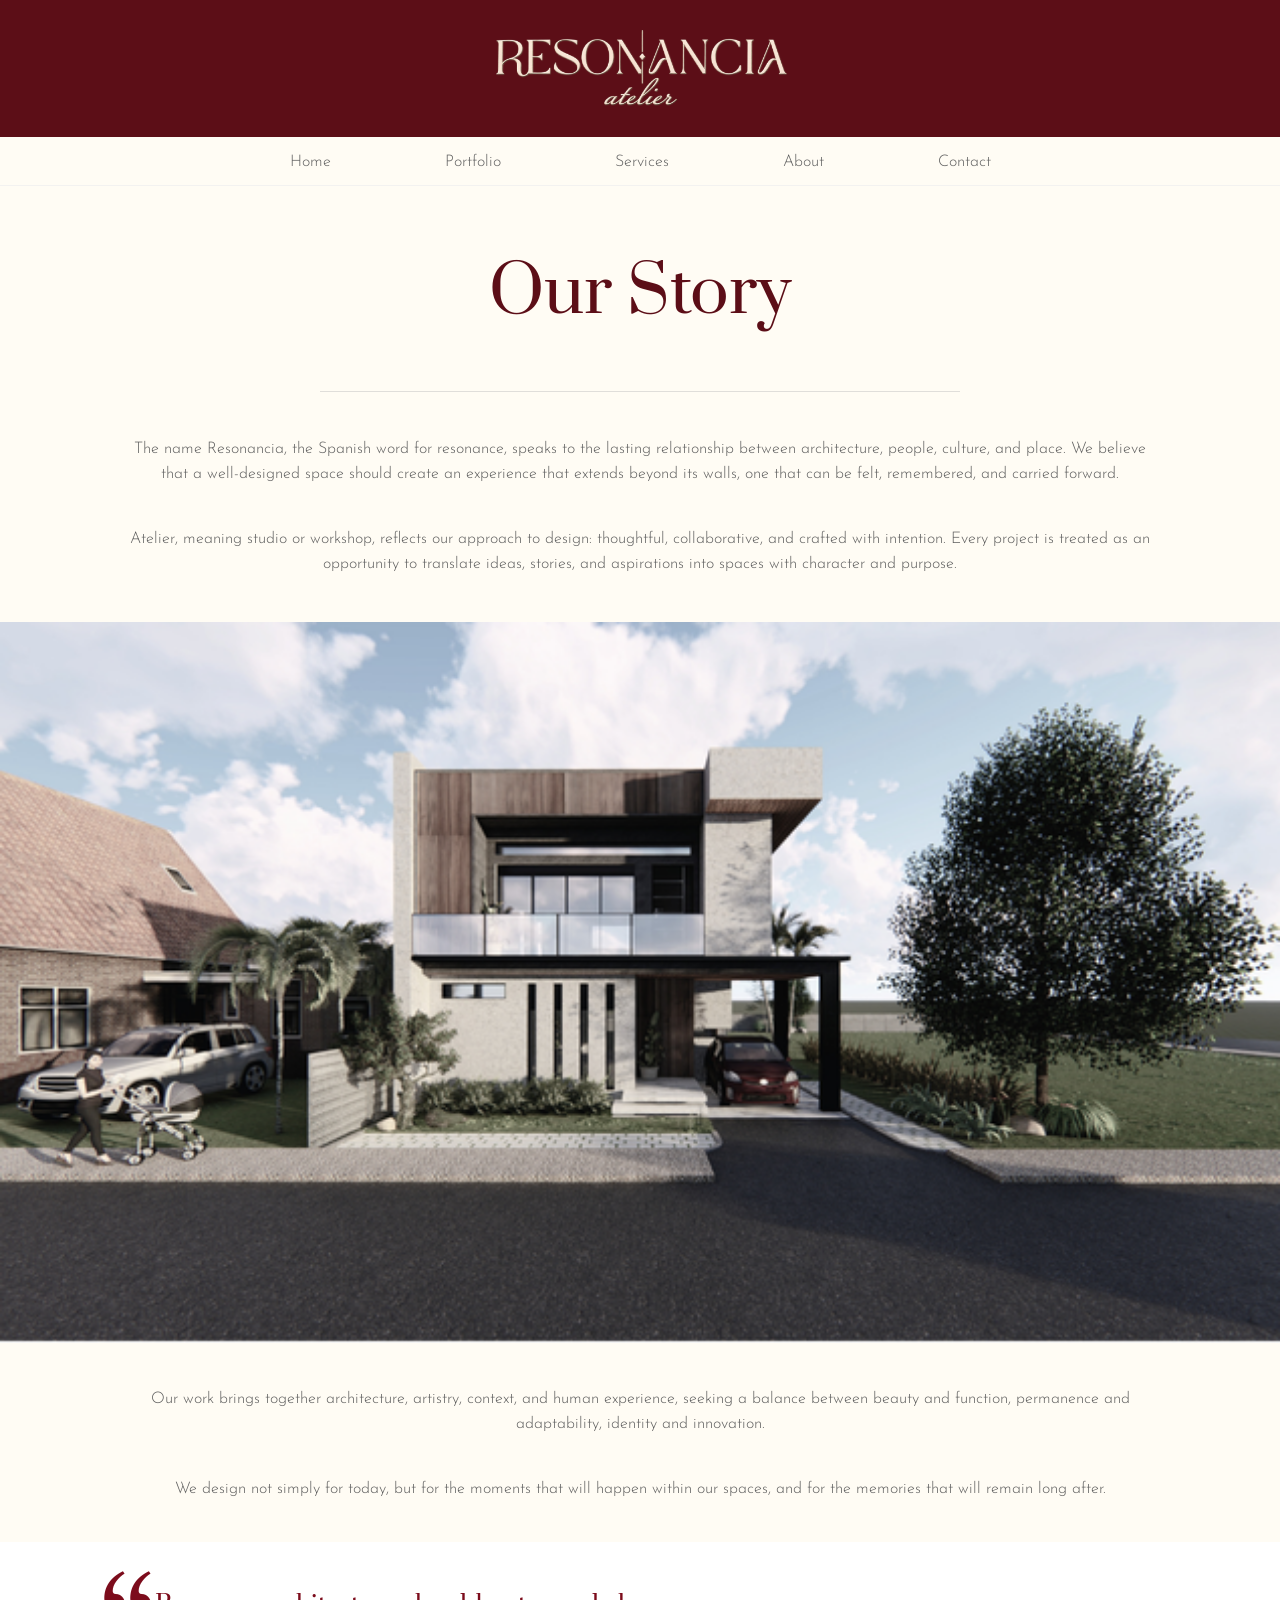
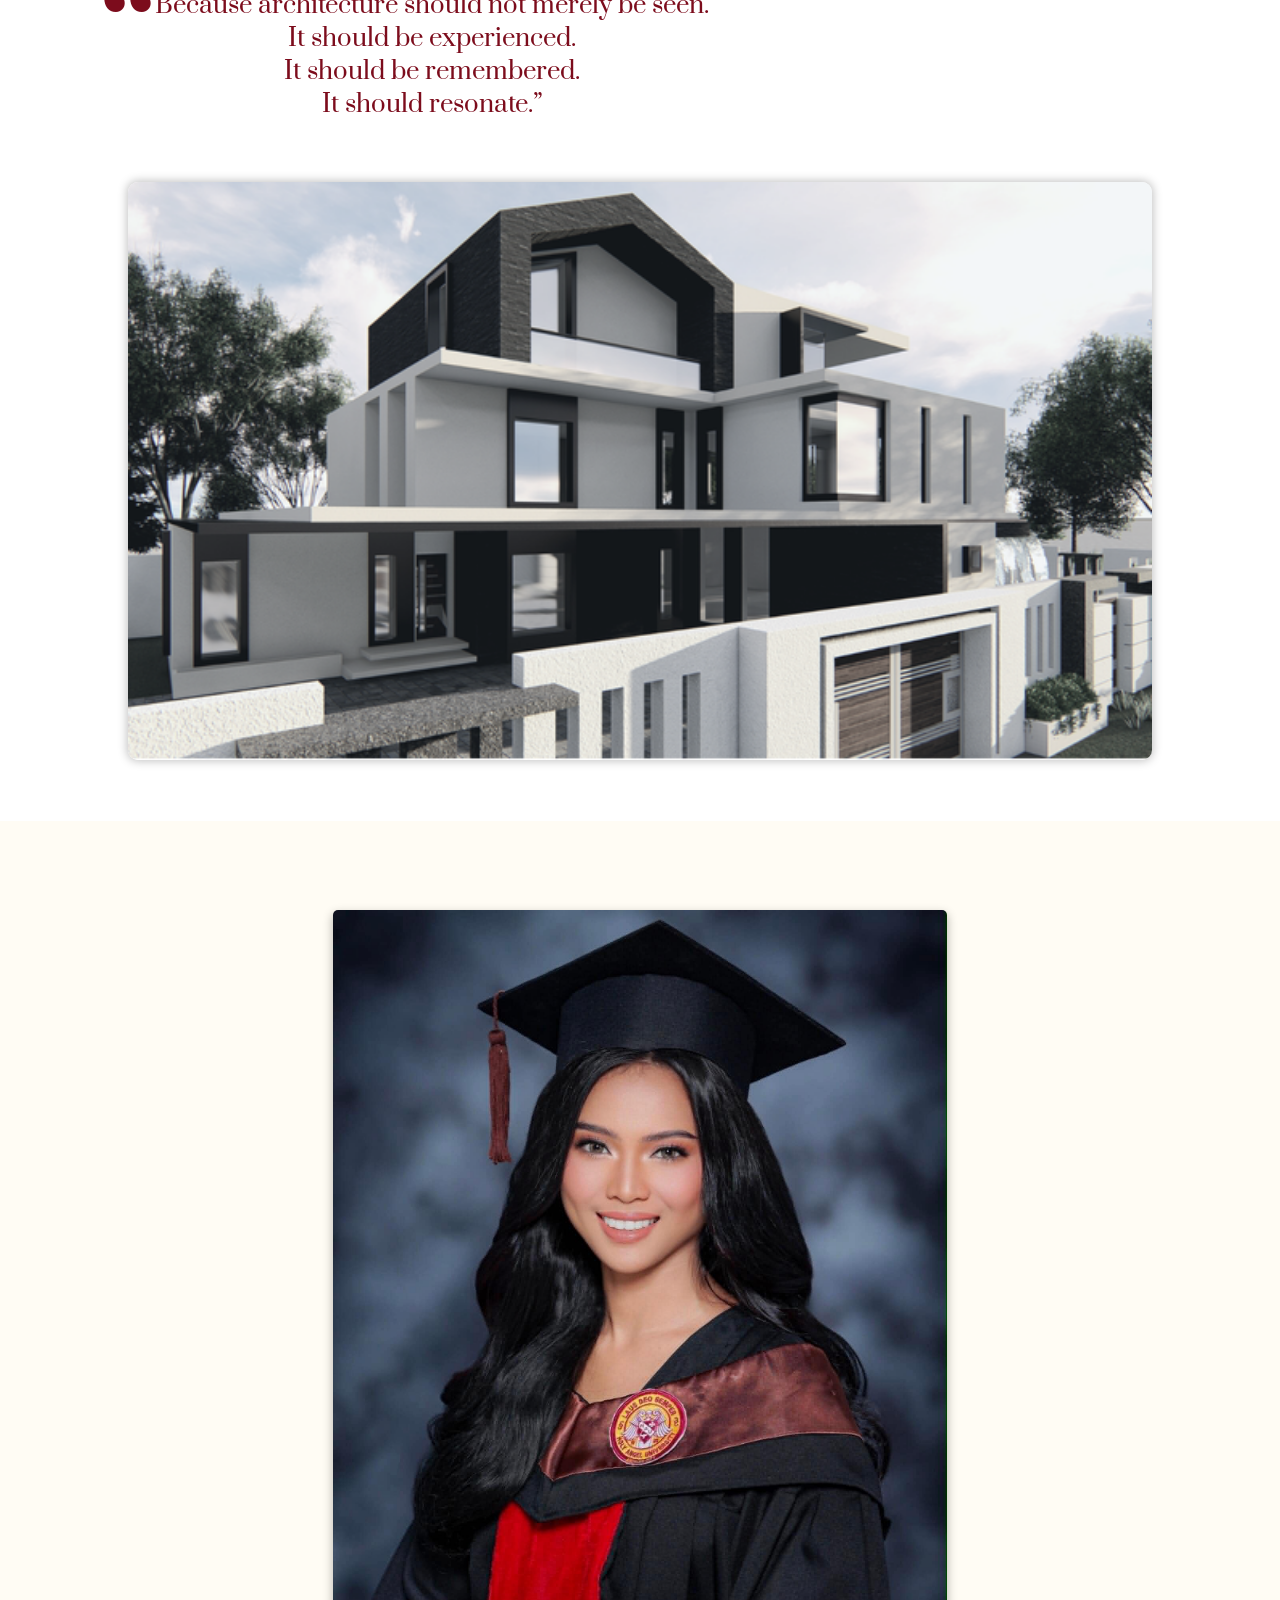
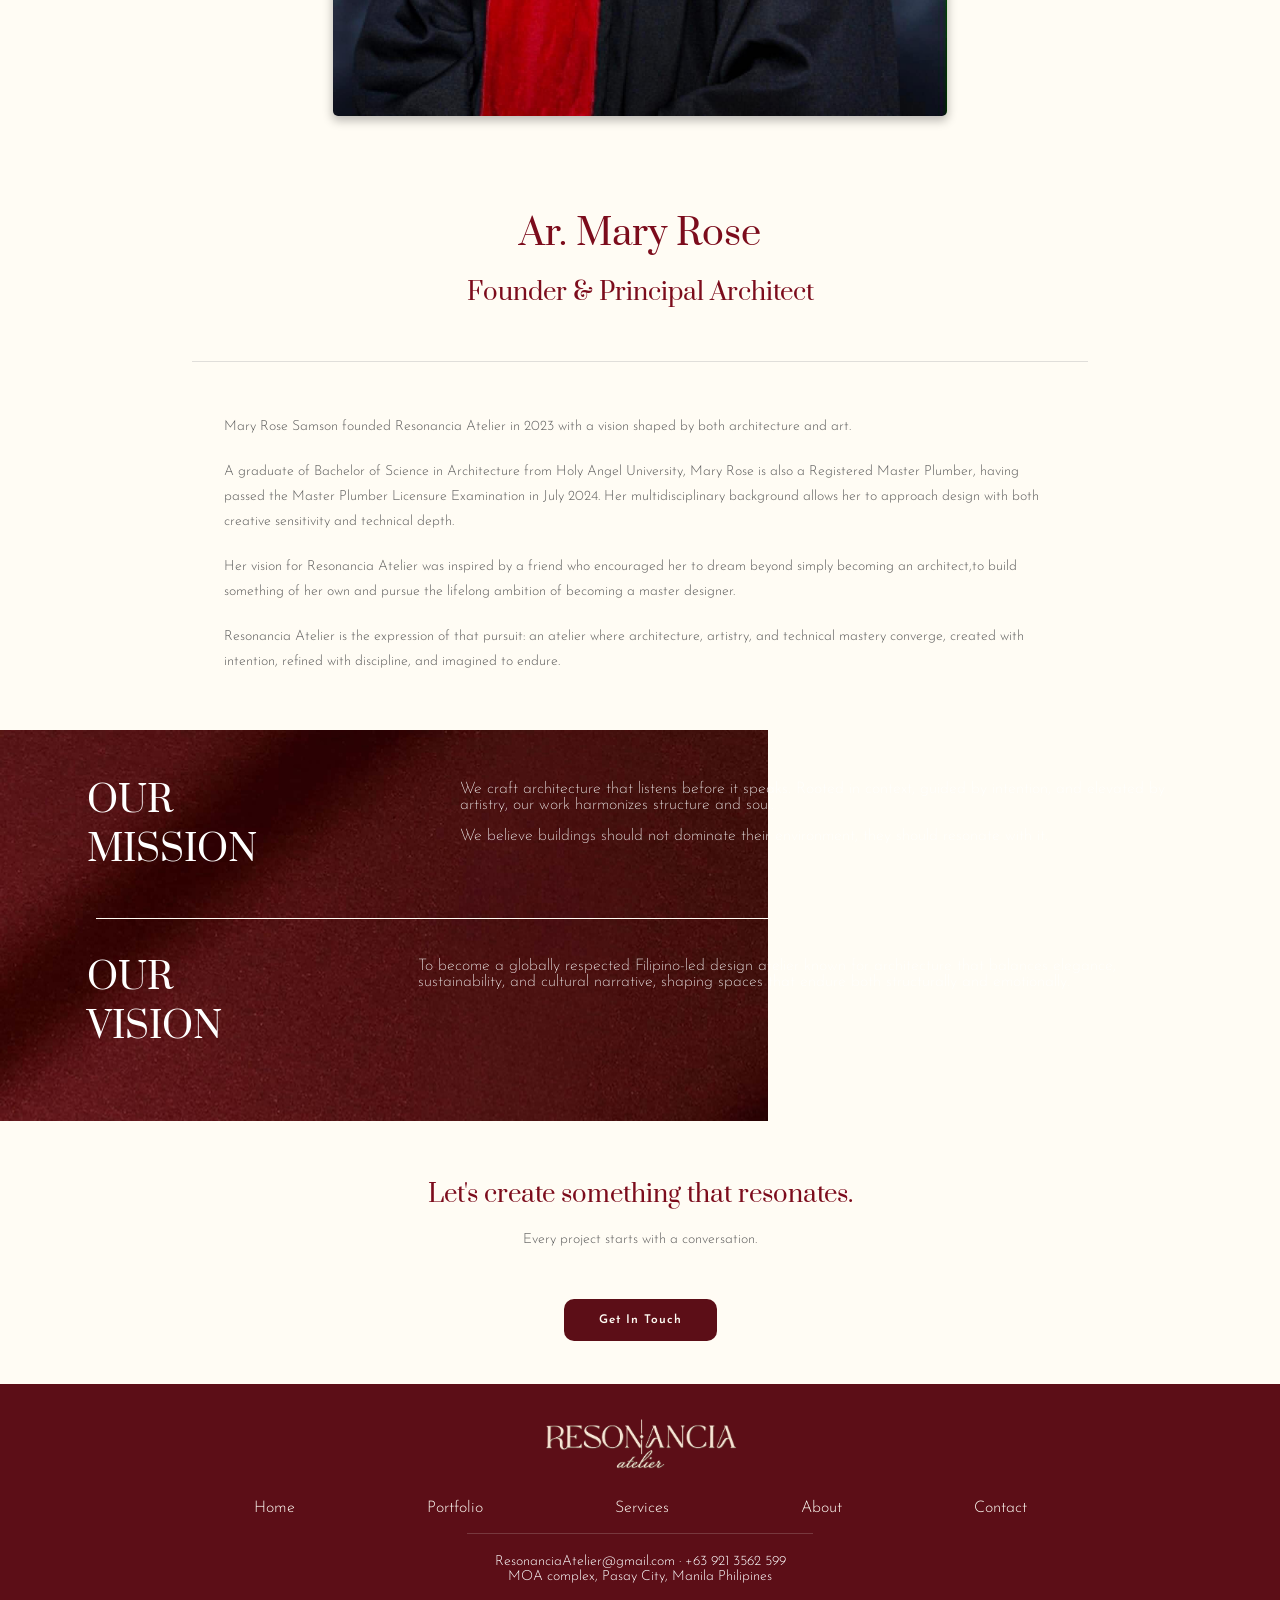
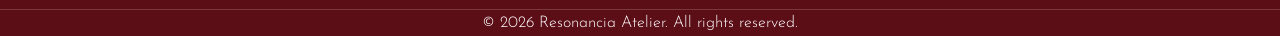
==== commit 1cfd8b18: "Add about page styling for tablet view" ====
--- a/about.html
+++ b/about.html
@@ -113,15 +113,20 @@
           <div class="aboutMV__content">
             <div class="aboutMV__container">
               <h1>OUR MISSION</h1>
-              <p>We craft architecture that listens before it speaks. Rooted in context, guided by intention, and elevated by artistry, our work harmonizes structure and soul.</p>
-              <p>We believe buildings should not dominate their environment, they should resonate with it.</p>
+              <div class="aboutMV__paragraph">
+                <p>We craft architecture that listens before it speaks. Rooted in context, guided by intention, and elevated by artistry, our work harmonizes structure and soul.</p>
+                <p>We believe buildings should not dominate their environment, they should resonate with it.</p>
+              </div>
+      
             </div>
 
             <div class="aboutMV__divider"></div>
 
             <div class="aboutMV__container">
               <h1>OUR VISION</h1>
-              <p>To become a globally respected Filipino-led design atelier known for architecture that balances elegance, sustainability, and cultural narrative, shaping spaces that endure both structurally and emotionally.</p>
+              <div class="aboutMV__paragraph aboutMV__paragraph2">
+                <p>To become a globally respected Filipino-led design atelier known for architecture that balances elegance, sustainability, and cultural narrative, shaping spaces that endure both structurally and emotionally.</p>
+              </div>
             </div>
           </div>
         </section>
--- a/css/styles.css
+++ b/css/styles.css
@@ -1588,4 +1588,155 @@
   background: var(--Primary-Default);
   margin-top: 17px;
   padding: 14px 28px;
+}
+
+@media (min-width: 768px) {
+  .aboutParagraph {
+    font-size: 16px;
+  }
+
+  .aboutParagraph p {
+    padding-bottom: 40px;
+  }
+
+  .aboutQuote {
+    width: 600px;
+    margin-left: 10%;
+    margin-bottom: 50px;
+  }
+
+  .aboutQuote__text {
+    font-size: 24px;
+    text-align: center;
+    width: 608px;
+  }
+
+  .aboutQuote__text::before {
+    content:"\“";
+    font-size: 150px;
+    position: absolute;
+    top: -45px;
+    left: -30px;
+  }
+
+  .aboutHighlightImageHolder {
+    padding-top: 34px;
+    text-align: center;
+  }
+
+  .aboutHighlight__image {
+    width: 80%;
+    border-radius: 10px;
+    box-shadow: 0 0 10px 1px rgba(0, 0, 0, 0.25);
+    aspect-ratio: 608/343;
+  }
+
+  .aboutOwner {
+    padding-top: 89px;
+  }
+
+  .aboutOwnerImageHolder {
+    padding-bottom: 89px;
+  }
+
+  .aboutOwnerImage {
+    width: 48%;
+    aspect-ratio: 61/80;
+  }
+
+  .aboutOwner__content h1 {
+    font-size: 36px;
+  }
+
+  .aboutOwner__content h2 {
+    font-size: 24px;
+  }
+
+  .aboutOwnerline {
+    width: 70%;
+    height: 1px;
+  }
+
+  .aboutOwnerDetails {
+    width: 65%;
+    font-size: 14px;
+  }
+
+  .aboutMissionVision {
+    background-image: url("../img/aboutBannerTablet.png");
+    background-repeat: no-repeat;
+    aspect-ratio: auto;
+    padding-top: 46px;
+    padding-bottom: 46px;
+    height: 100%;
+  }
+
+  .aboutMV__container {
+    display: flex;
+    flex-direction: row;
+    margin-right:10px;
+  }
+
+  .aboutMV__paragraph {
+    display: flex;
+    flex-direction: column;
+    align-items: center;
+    margin-left: 50px;
+    margin-top:5px;
+    gap: 15px;
+  }
+
+  .aboutMV__paragraph2 {
+    margin-left: 76px;
+  }
+
+  .aboutMV__content {
+    color: #fff;
+    width: 100%;
+    margin: 0  auto;
+  }
+
+  .aboutMV__content h1 {
+    font-size: 36px;
+    margin-bottom: 24px;
+    text-align: left;
+    margin-left: 87px;
+  }
+
+  .aboutMV__content p {
+    width: 80%;
+    font-size: 16px;
+    margin: 0;
+    text-align: left;
+  }
+
+  .aboutMV__divider {
+    width: 85%;
+    height: 0.5px;
+    background-color: #FFFCF4;
+    margin: 20px auto 35px auto;
+  }
+
+  .aboutCTA {
+    padding-top: 57px;
+    padding-bottom: 57px;
+    text-align: center;
+  }
+
+  .aboutCTA h2 {
+    font-size: 24px;
+    margin-bottom: 21px;
+  }
+
+  .aboutCTA p {
+    font-size: 14px;
+    margin-bottom: 62px;
+  }
+
+  .aboutCTA a {
+    font-size: 12px;
+    margin-top: 17px;
+    padding: 15px 35px;
+  }
+
 }
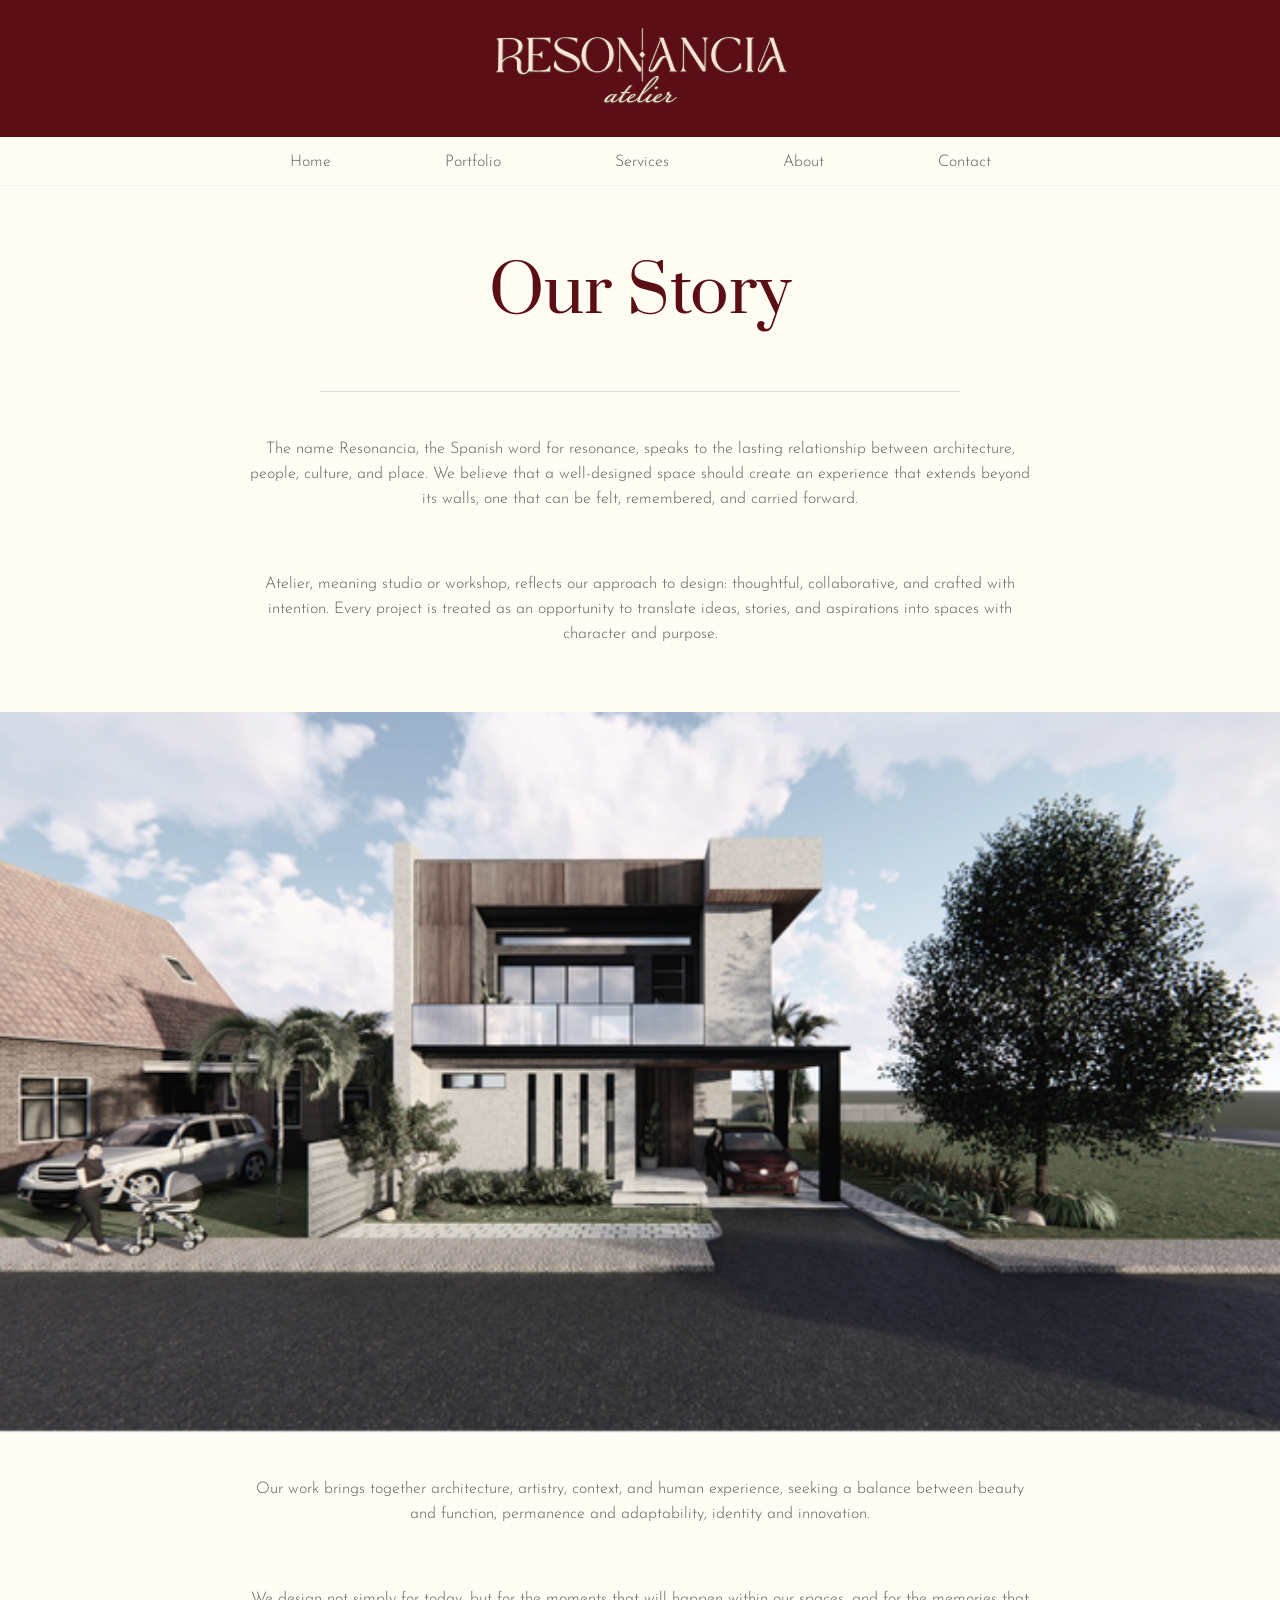
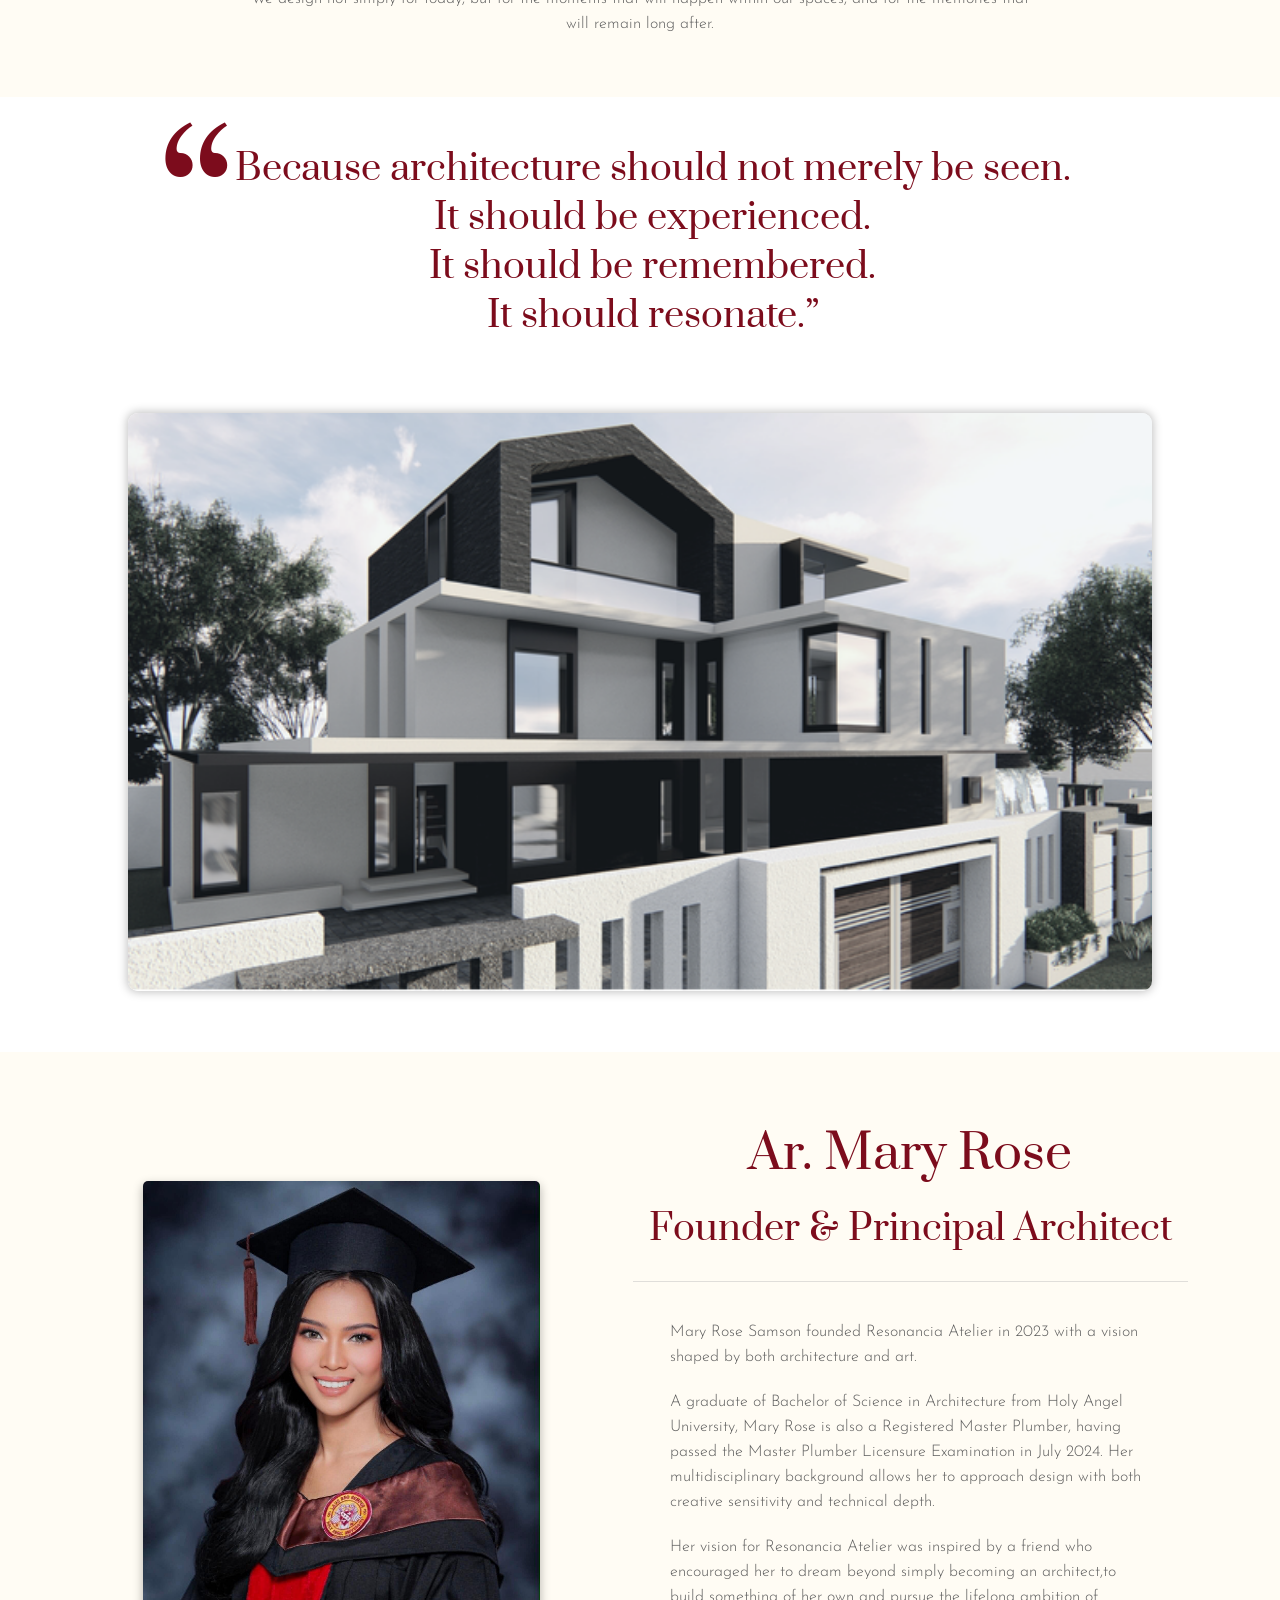
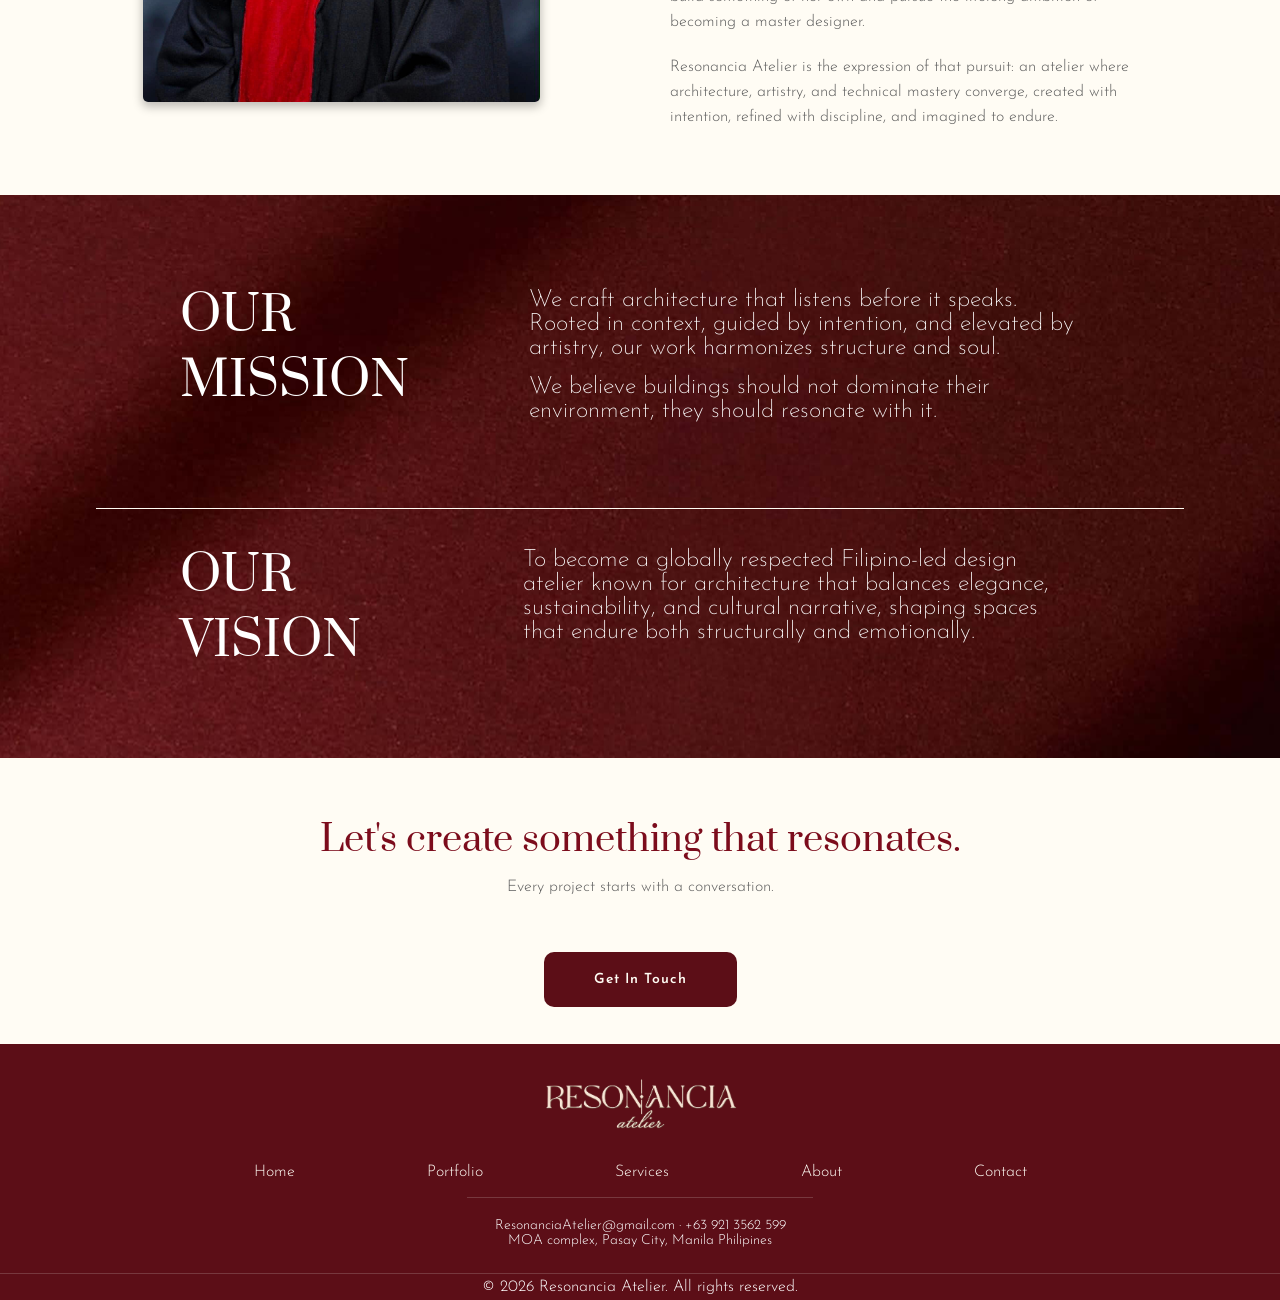
==== commit 366b9d04: "Adding link to header and footer logo" ====
--- a/about.html
+++ b/about.html
@@ -20,7 +20,7 @@
           <span class="nav-toggle__bar"></span>
         </button>
 
-        <img src="img/logo.png" alt="Resonancia Atelier" class="headerLogo">
+        <a href="index.html"><img src="img/logo.png" alt="Resonancia Atelier" class="headerLogo"></a>
       </div>
 
       <!-- Desktop nav row, hidden on mobile -->
@@ -142,7 +142,7 @@
 
     <!-- Footer -->
     <footer class="footer">
-      <img src="img/logo.png" alt="Resonancia Atelier" class="siteFooter__logo">
+      <a href="index.html"><img src="img/logo.png" alt="Resonancia Atelier" class="siteFooter__logo"></a>
 
       <nav class="siteFooter__nav">
         <ul class="siteFooter__navList">
--- a/css/styles.css
+++ b/css/styles.css
@@ -1739,4 +1739,845 @@
     padding: 15px 35px;
   }
 
-}+}
+
+@media (min-width: 1024px) {
+  .aboutParagraph {
+    font-size: 16px;
+     width: 785px;
+     text-align: center;
+  }
+
+  .aboutParagraph p {
+    padding-bottom: 60px;
+  }
+
+  .aboutQuote {
+    width: 1152px;
+    margin-left: 6%;
+    margin-bottom: 100px;
+  }
+
+  .aboutQuote__text {
+    font-size: 36px;
+    text-align: center;
+    width: 1152px;
+  }
+
+  .aboutQuote__text::before {
+    content:"\“";
+    font-size: 200px;
+    position: absolute;
+    top: -58px;
+    left: 80px;
+  }
+
+  .aboutHighlightImageHolder {
+    padding-top: 60px;
+  }
+
+  .aboutHighlight__image {
+    width: 80%;
+    border-radius: 10px;
+    box-shadow: 0 0 10px 1px rgba(0, 0, 0, 0.25);
+    aspect-ratio: 179/101;
+  }
+
+  .aboutOwner {
+    display: flex;
+    flex-direction: row;
+    padding-bottom: 0;
+  }
+
+  .aboutOwnerImageHolder {
+    padding-left: 143px;
+  }
+  
+  .aboutOwnerImage {
+    width: 397px;
+    height: 521px;
+    aspect-ratio: 16/21;
+    margin-top: 40px;
+  }
+
+  .aboutOwner__content {
+    margin-top: -20px;
+  }
+
+  .aboutOwner__content h1 {
+    font-size: 48px;
+  }
+
+  .aboutOwner__content h2 {
+    font-size: 36px;
+    margin-bottom: 28px;
+  }
+
+  .aboutOwnerline {
+    width: 75%;
+    height: 1px;
+    margin-bottom: 38px;
+  }
+
+  .aboutOwnerDetails {
+    width: 65%;
+    font-size: 16px;
+  }
+
+  .aboutMissionVision {
+    background-image: url("../img/aboutBannerDesktop.png");
+    padding-top: 88px;
+    padding-bottom: 10px;
+  }
+
+  .aboutMV__container {
+    display: flex;
+    flex-direction: row;
+    margin-right: 120px;
+  }
+
+  .aboutMV__paragraph {
+    display: flex;
+    flex-direction: column;
+    align-items: center;
+    margin-left: 50px;
+    margin-top:5px;
+    gap: 15px;
+  }
+
+  .aboutMV__paragraph2 {
+    margin-left: 95px;
+    margin-right: 38px;
+  }
+
+  .aboutMV__content {
+    color: #fff;
+    width: 100%;
+    margin: 0  auto;
+  }
+
+  .aboutMV__content h1 {
+    font-size: 48px;
+    margin-bottom: 75px;
+    margin-left: 180px;
+  }
+
+  .aboutMV__content p {
+    width: 80%;
+    font-size: 24px;
+    margin: 0;
+    text-align: left;
+  }
+
+  .aboutMV__divider {
+    width: 85%;
+    height: 0.5px;
+    background-color: #FFFCF4;
+    margin: 20px auto 35px auto;
+  }
+
+  .aboutCTA h2 {
+    font-size: 36px;
+    margin-bottom: 15px;
+  }
+
+  .aboutCTA p {
+    font-size: 16px;
+    margin-bottom: 74px;
+  }
+
+  .aboutCTA a {
+    font-size: 14px;
+    margin-top: 17px;
+    padding: 20px 50px;
+  }
+}
+
+/* Contact page section */
+.contactIntro, .contactLinks {
+  width: 80%;
+  margin: 0 auto;
+}
+
+.contactIntro h1{
+  padding-top: 100px;
+  padding-bottom: 54px;
+  color: var(--Primary-Default, #5C0E17);
+  font-family: var(--font-heading);
+  font-size: 24px;
+  font-style: normal;
+  font-weight: 400;
+  line-height: normal;
+  width: 80%;
+}
+
+.contactIntroDivider {
+  width: 100%;
+  height: 1px;
+  background-color: var(--Border-Divider);
+  margin-bottom: 54px;
+}
+
+.contactLinks h2 {
+  color: var(--Primary-Default, #5C0E17);
+  font-family: var(--font-heading);
+  font-size: 16px;
+  font-style: normal;
+  font-weight: 400;
+  line-height: normal;
+  margin-bottom: 21px;
+}
+
+.contactLinks img {
+  width: 20px;
+  height: 20px;
+  aspect-ratio: 1/1;
+  margin-right: 28px;
+  margin-bottom: 60px;
+}
+
+.contactBanner img {
+  width: 100%;
+  height: 216px;
+  aspect-ratio: 125/72;
+}
+
+.contactFormSection {
+  padding-top: 60px;
+  width: 75%;
+  margin: 0 auto;
+}
+
+.contactFormIntro h2 {
+  color: var(--Primary-Default, #5C0E17);
+  font-family: var(--font-heading);
+  font-size: 16px;
+  font-style: normal;
+  font-weight: 400;
+  line-height: normal;
+  margin-bottom: 60px;
+}
+
+.contactForm .visually-hidden {
+  display: none;
+}
+
+.contactForm {
+  display: flex;
+  flex-direction: column;
+  align-items: center;
+}
+
+.contactForm input, .contactForm select, .contactForm textarea {
+  border-radius: 10px;
+  border: 1.5px solid var(--Border-Divider, #E0DEDA);
+  background: var(--Background-Neutral, #F4F4F2);
+  width: 230px;
+  height: 35px;
+  padding-left: 15px;
+  margin-bottom: 20px;
+
+  color: var(--Text-Body, #5C5C5C);
+  font-family: "Josefin Sans";
+  font-size: 9px;
+  font-style: normal;
+  font-weight: 400;
+  line-height: normal;
+  letter-spacing: 1px
+}
+
+.contactForm textarea {
+  padding-top: 15px;
+  height: 146px;
+}
+
+.contactForm button {
+  width: 100px;
+  height: 30px;
+  border-radius: 10px;
+  border: none;
+  background: var(--Primary-Default, #5C0E17);
+  margin-left: -45%;
+  margin-bottom: 40px;
+
+  color: var(--Background-Secondary, #FFFCF4);
+  text-align: center;
+  font-family: var(--font-body);
+  font-size: 10px;
+  font-style: normal;
+  font-weight: 600;
+  line-height: normal;
+  letter-spacing: 1px;
+}
+
+@media (min-width: 768px) {
+  .contactIntro h1 {
+    font-size: 36px;
+    width: 50%;
+  }
+
+  .contactLinks {
+    display: flex;
+    flex-direction: row;
+    gap: 100px;
+  }
+
+  .contactLinks h2 {
+    font-size: 24px;
+  }
+
+  .contactLinks img {
+    width: 25px;
+    height: 25px;
+  }
+
+  .contactBanner img {
+    margin-top: 100px;
+    height: auto;
+  }
+
+  .contactFormSection {
+    width: 80%;
+  }
+
+  .contactFormIntro h2 {
+    font-size: 24px;
+    padding-right: 40px;
+  }
+
+  .contactForm {
+    display: grid;
+    grid-template-columns: 1fr 1fr;
+    column-gap: 15px;
+    width: 90%;
+    margin: 0 auto;
+  }
+
+  .contactForm textarea {
+    grid-column: 1 / -1;
+  }
+
+  
+  .contactForm input, .contactForm select, .contactForm textarea {
+    width: 100%;
+    height: 39px;
+    font-size: 16px;
+  }
+
+  .contactForm button {
+    margin-left: 0;
+    width: 150px;
+    height: 45px;
+
+    font-size: 16px;
+  }
+
+  .contactForm textarea {
+    height: 146px;
+  }
+}
+
+@media (min-width: 1024px) {
+  .contactIntro h1 {
+    font-size: 48px;
+  }
+
+  .contactLinks {
+    gap: 200px;
+  }
+
+  .contactLinks h2 {
+    font-size: 36px;
+  }
+
+  .contactLinks img {
+    width: 32px;
+    height: 32px;
+  }
+
+  .contactFormIntro h2 {
+    font-size: 36px;
+    padding-right: 20%;
+  }
+
+  .contactForm input, .contactForm select, .contactForm textarea {
+    height: 45px;
+  }
+
+  .contactForm textarea {
+    height: 214px;
+  }
+}
+
+
+/* Projects page */
+.projectHeroImage {
+  object-fit: cover;
+  width: 100%;
+  height: 178px;
+  margin-bottom: 27px;
+}
+
+.project {
+  width: 85%;
+  margin: 0 auto;
+  display: grid;
+  grid-template-columns: repeat(2, minmax(0, 1fr));
+  row-gap: 20px;
+  column-gap: 5px;
+  padding-bottom: 36px;
+
+  grid-template-areas: 
+    "title    title"
+    "intro    intro"
+    "img1     img1"
+    "details  details"
+    "img2     img3"
+    "features features"
+    "img4     img4";
+}
+
+.project__title {
+  color: var(--primary-light-hover, #7C0C1C);
+  font-family: var(--font-heading);
+  font-size: 24px;
+  font-style: normal;
+  font-weight: 400;
+  line-height: normal;
+  grid-area: title;
+}
+
+.project__intro {
+  color: var(--Text-Body, #5C5C5C);
+  font-family: var(--font-body);
+  font-size: 11px;
+  font-style: normal;
+  font-weight: 300;
+  line-height: 25px; 
+
+  grid-area: intro;
+}
+
+.project__details {
+  margin: 0;
+  padding: 0;
+  padding-left: 10px;
+  display: grid;
+  row-gap: 10px;
+
+  grid-area: details;
+}
+
+.detail--location::before {
+  -webkit-mask-image: url("../img/location_on.svg");
+  mask-image: url("../img/location_on.svg");
+}
+
+.detail--year::before {
+  -webkit-mask-image: url("../img/Calendar.svg");
+  mask-image: url("../img/Calendar.svg");
+}
+
+.detail--floorArea::before {
+  -webkit-mask-image: url("../img/ruler.svg");
+  mask-image: url("../img/ruler.svg");
+}
+
+.detail::before {
+  content: "";
+  background-color: var(--primary-light-hover);
+  grid-row: 1/3;
+  display: block;
+  width: 12px;
+  height: 12px;
+  -webkit-mask-repeat: no-repeat;
+  mask-repeat: no-repeat;
+  -webkit-mask-position: center;
+  mask-position: center;
+  -webkit-mask-size: contain;
+  mask-size: contain;
+  align-self: start;
+  margin-top: 5px;
+}
+
+.detail {
+  display: grid;
+  list-style-type: none;
+  grid-template-columns: 12px 1fr;
+  column-gap: 14px;
+}
+
+.detail__label {
+  color: var(--primary-light-hover, #7C0C1C);
+  font-family: var(--font-body);
+  font-size: 14px;
+  font-style: normal;
+  font-weight: 500;
+  line-height: 25px;
+}
+
+.detail__value {
+  color: var(--Text-Body, #5C5C5C);
+  font-family: var(--font-body);
+  font-size: 11px;
+  font-style: normal;
+  font-weight: 300;
+  line-height: 25px;
+
+  margin-top: -5px;
+}
+
+.detail__value::after {
+  content: "";
+  display: block;
+  width: 50%;
+  height: 1px;
+  background-color: var(--Border-Divider);
+  margin-top: 1px;
+}
+
+.detailDivider {
+  margin-top: 5px;
+  width: 100%;
+  height: 1px;
+  background-color: var(--Border-Divider);
+}
+
+.gallery__item {
+  margin: 0;
+  width: 100%;
+}
+
+.gallery__item img {
+  width: 100%;
+  height: 100%;
+  display: block;
+  object-fit: cover;
+}
+
+.gallery__item:nth-child(1) {
+  grid-area: img1;
+  aspect-ratio: 191/80;
+}
+
+.gallery__item:nth-child(2) {
+  grid-area: img2;
+  aspect-ratio: 77/50;
+}
+
+.gallery__item:nth-child(3) {
+  grid-area: img3;
+  aspect-ratio: 77/50;
+}
+
+.gallery__item:nth-child(4) {
+  grid-area: img4;
+  aspect-ratio: 154/67;
+}
+
+.project__features {
+  margin: 0;
+  padding: 0;
+  display: grid;
+  grid-template-columns: repeat(2, minmax(0, 1fr));
+
+  grid-area: features;
+}
+
+.feature {
+  display: flex;
+  flex-direction: column;
+  align-items: center;
+  justify-content: flex-start;
+}
+
+.feature::before {
+  content: "";
+  background-color: var(--primary-light-hover);
+  -webkit-mask-repeat: no-repeat;
+  mask-repeat: no-repeat;
+  -webkit-mask-position: center;
+  mask-position: center;
+  -webkit-mask-size: contain;
+  mask-size: contain;
+  width: 20px;
+  height: 20px;
+}
+
+.feature--style::before {
+  -webkit-mask-image: url("../img/head-lightbulb.svg");
+  mask-image: url("../img/head-lightbulb.svg");
+}
+
+.feature--concept::before {
+  -webkit-mask-image: url("../img/lightbulb.svg");
+  mask-image: url("../img/lightbulb.svg");
+}
+
+.feature--materials::before {
+  -webkit-mask-image: url("../img/tools.svg");
+  mask-image: url("../img/tools.svg");
+}
+
+.feature--features::before {
+  -webkit-mask-image: url("../img/lightbulb.svg");
+  mask-image: url("../img/lightbulb.svg");
+}
+.feature--softwares::before {
+  -webkit-mask-image: url("../img/blender-software.svg");
+  mask-image: url("../img/blender-software.svg");
+}
+
+.feature:last-child {
+  grid-column: 1/-1;
+}
+
+.feature__label {
+  color: var(--primary-light-hover, #7C0C1C);
+  font-family: var(--font-body);
+  font-size: 12px;
+  font-style: normal;
+  font-weight: 500;
+  line-height: 25px;
+}
+
+.feature__text, .feature__list {
+  color: var(--Text-Body, #5C5C5C);
+  font-family: var(--font-body);
+  font-size: 10px;
+  font-style: normal;
+  font-weight: 300;
+  line-height: 25px;
+}
+
+.feature__list li {
+  list-style: disc;
+}
+
+.feature:not(:last-child)::after {
+  content: "";
+  display: block;
+  width: 80%;
+  height: 1px;
+  background-color: var(--Border-Divider);
+  margin-top: auto;
+  margin-bottom: 25px;
+}
+
+.feature:not(:nth-child(odd))::after {
+  align-self: flex-start;
+}
+
+.feature:not(:nth-child(even))::after {
+  align-self: flex-end;
+}
+
+.project__next {
+  display: none;
+}
+
+.project__gallery {
+  display: contents;
+}
+
+.project__nextImage {
+  width: 100%;
+}
+
+@media (min-width: 768px) {
+  .projectHeroImage {
+    height: 350px;
+  }
+
+  .project__title {
+    font-size: 32px;
+    padding-right: 45px;
+    margin-bottom: 10px;
+  }
+
+  .project__intro {
+    padding-right: 45px;
+  }
+
+  .detail__label {
+    font-size: 16px;
+  }
+
+  .project {
+    width: 90%;
+    grid-template-columns: 3fr 2fr 2fr;
+    grid-template-areas:
+      "title     img1   img1"
+      "intro     img1   img1"
+      "details   img2   img3"
+      "details   img4   img4"
+      "features  features features";
+
+    row-gap: 3px;
+    column-gap: 3px;
+  }
+
+  .project__details {
+    align-content: start;
+    align-self: start;
+    padding-top: 20px;
+    padding-right: 45px;
+  }
+
+  .project__features {
+    grid-template-columns: repeat(5, minmax(0, 1fr));
+    margin-top: 50px;
+  }
+
+  .feature::before {
+    width: 31px;
+    height: 32px;
+  }
+
+  .feature:last-child {
+    grid-column: auto;
+  }
+
+  .feature:not(:first-child) {
+    border-left: 1px solid var(--Border-Divider);
+    padding-left: 10px;
+    padding-right: 10px;
+  }
+
+  .feature:not(:last-child)::after {
+    display: none;
+  }
+
+  .gallery__item {
+    position: relative;
+    align-self: stretch;
+    min-height: 119px;
+  }
+  
+  .gallery__item img {
+    position: absolute;
+    inset: 0;
+    width: 100%;
+    height: 100%;
+    object-fit: cover;
+  }
+
+  .gallery__item:nth-child(1) {
+    height: auto;
+    aspect-ratio: auto;
+  }
+
+
+  .gallery__item:nth-child(1) {
+    aspect-ratio: 183/77;
+  }
+
+  .gallery__item:nth-child(2) {
+    aspect-ratio: 178/119;
+  }
+
+  .gallery__item:nth-child(3) {
+    aspect-ratio: 178/119;
+  }
+
+  .gallery__item:nth-child(4) {
+    aspect-ratio: 122/53;
+  }
+}
+
+@media (min-width: 1024px) {
+  .projectHeroImage {
+    height: auto;
+    margin-bottom: 80px;
+  }
+
+  .project {
+    width: 90%;
+    margin-left: 30px;
+    max-width: 1200px;
+    margin: 0 auto;
+    column-gap: 5px;
+    grid-template-areas:
+      "title     img1   img1"
+      "intro     img1   img1"
+      "details   img2   img3"
+      "next      img4   img4"
+      "features  features features";
+  }
+
+  .project__details {
+    padding-top: 40px;
+  }
+
+  .project__title {
+    font-size: 60px;
+    padding-right: 0;
+  }
+
+  .project__intro {
+    font-size: 20px;
+    width: 85%;
+  }
+
+  .detail__label {
+    font-size: 20px;
+  }
+
+  .detail__value {
+    font-size: 16px;
+  }
+  
+  .feature__label {
+    font-size: 20px;
+  }
+
+  .feature__text, .feature__list {
+    font-size: 16px;
+  }
+
+  .feature::before {
+    width: 60px;
+    height: 60px;
+  }
+
+  .project__next {
+    display: block;
+    align-self: end;
+    position: relative;
+    grid-area: next;
+    width: 420px;
+    height: 221px;
+  }
+
+  .project__next img {
+    width: 100%;
+    object-fit: cover;
+    aspect-ratio: 121/64;
+  }
+
+  .project__nextImageLabel {
+    position: absolute;
+    bottom: 0;
+    left: 0;
+    right: 0;
+    
+    font-size: 20px;
+    background-color: rgba(92, 14, 23, 0.5);
+    color: var(--Background-Neutral);
+    font-family: var(--font-heading);
+    display: flex;
+    justify-content: space-between;
+    padding: 10px;
+  }
+
+  .project__nextImageLabel::after {
+    content: "";
+    background: var(--Background-Secondary);
+    -webkit-mask-image: url("../img/arrowRight.svg");
+    mask-image: url("../img/arrowRight.svg");
+    width: 27px;
+    height: 27px;
+    aspect-ratio: 1/1;
+    margin-right: 15px;
+  }
+}
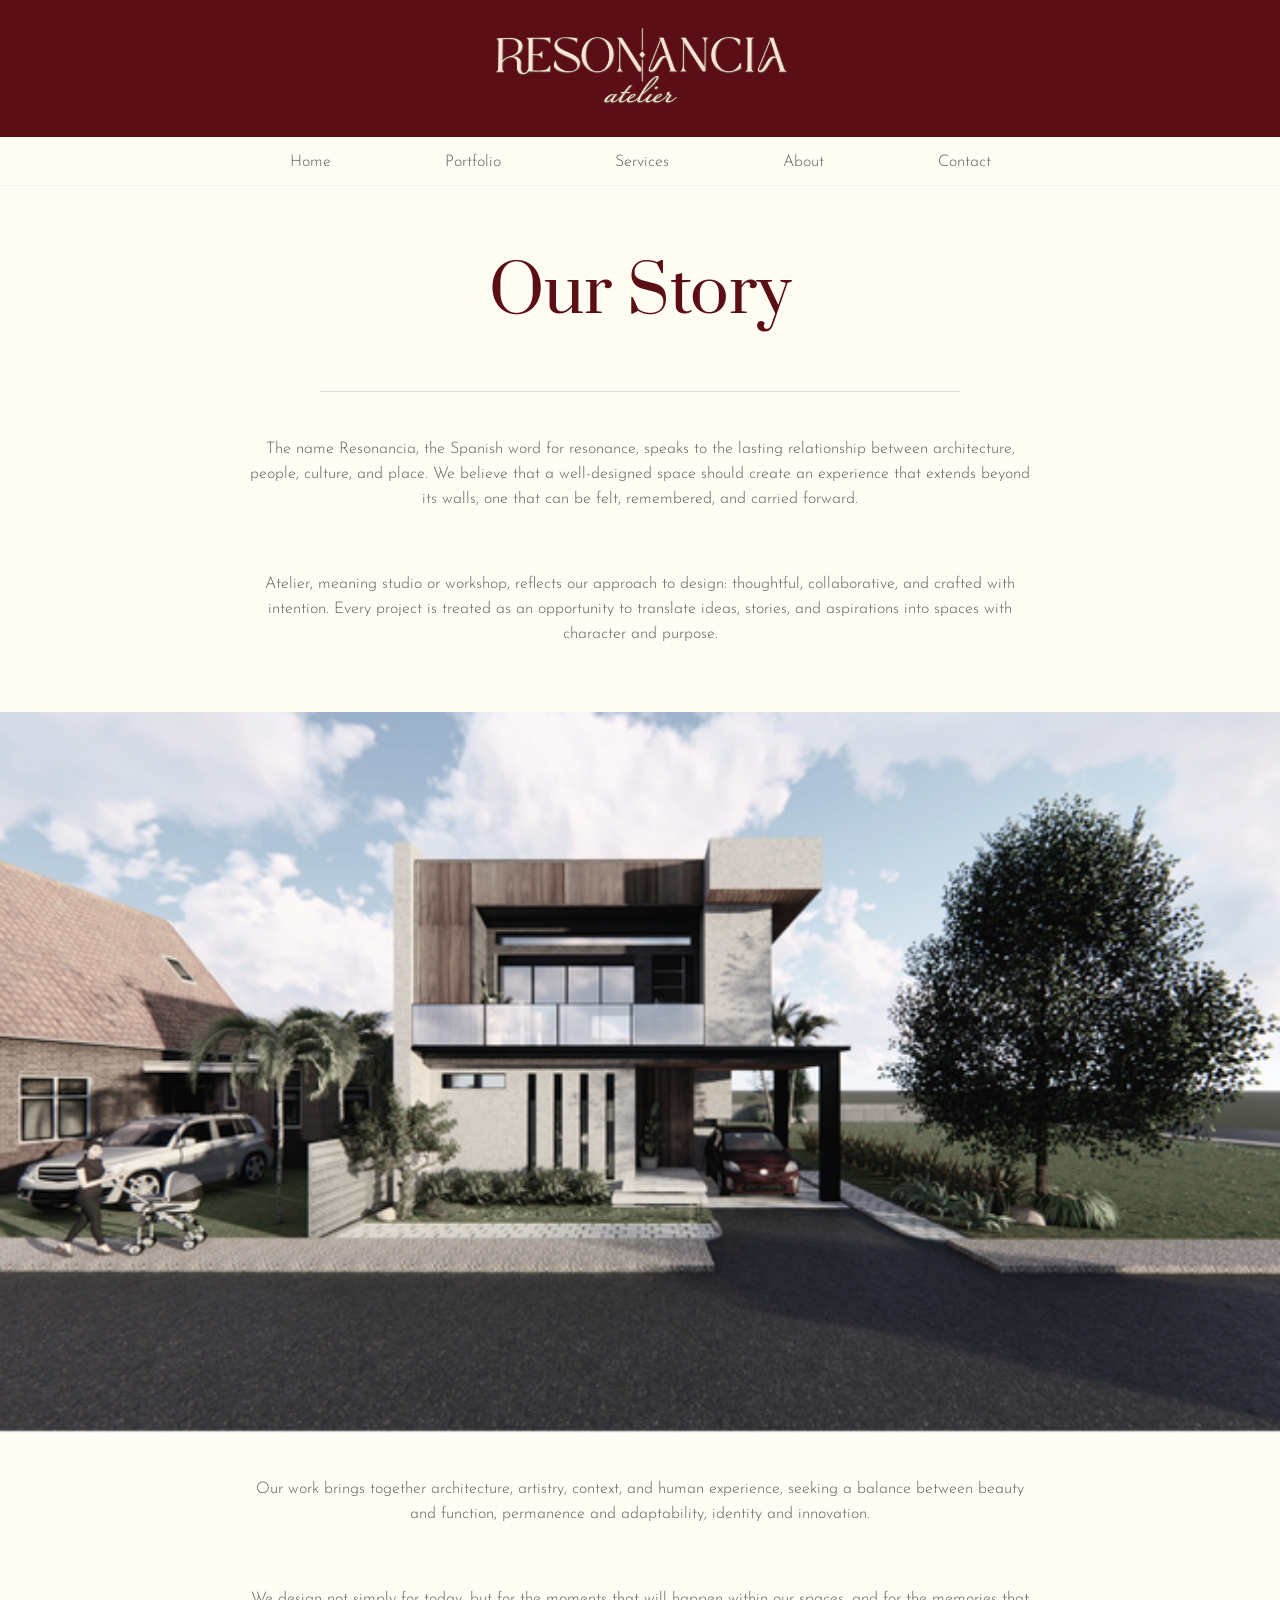
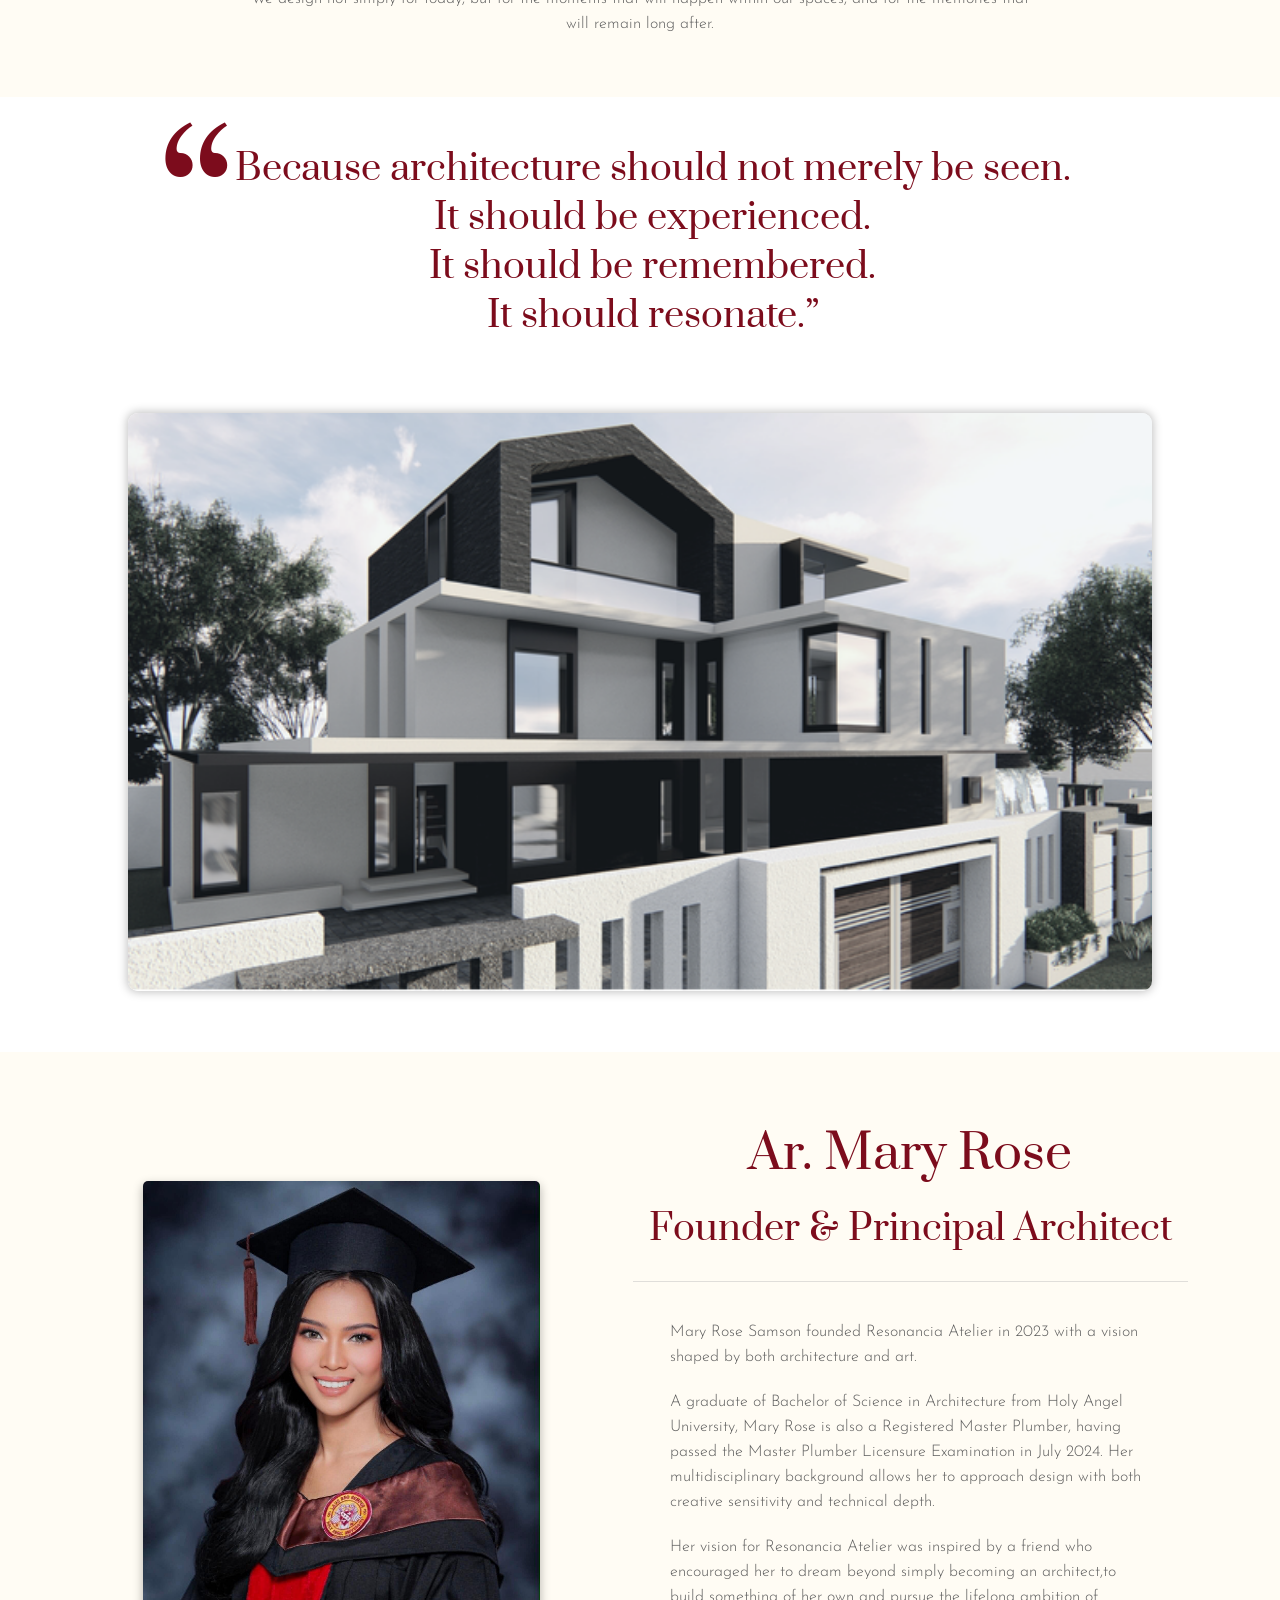
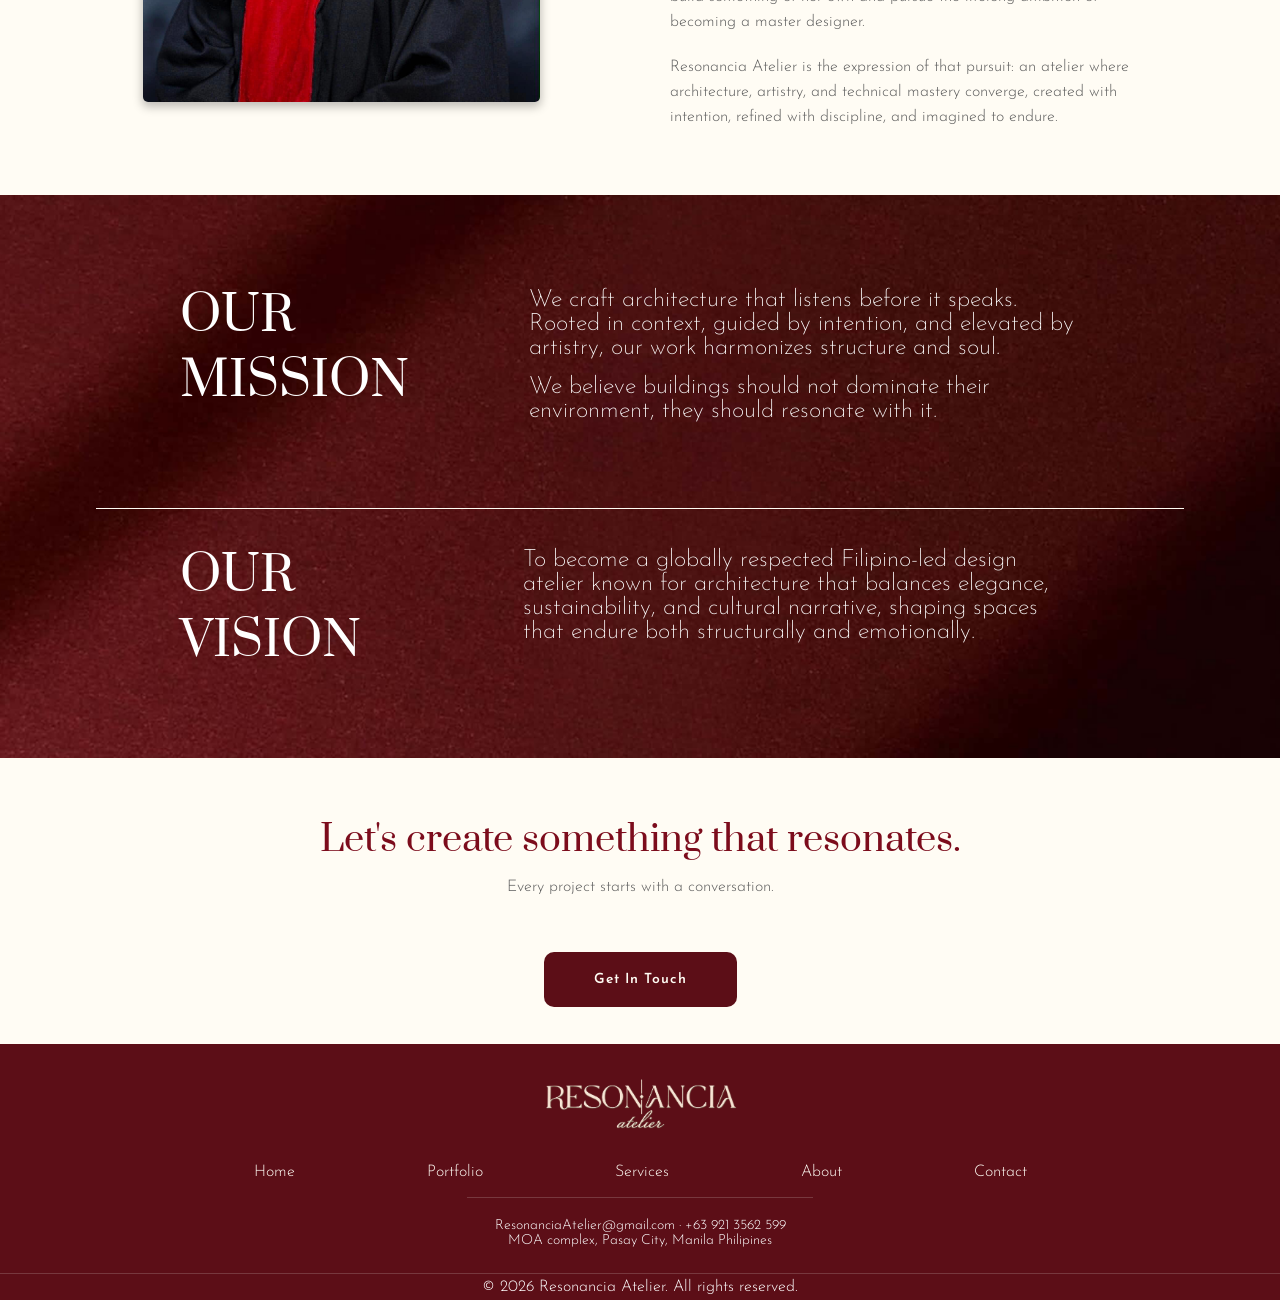
==== commit 922ec17f: "Add favicon for all pages" ====
--- a/about.html
+++ b/about.html
@@ -7,6 +7,10 @@
     <link rel="preconnect" href="https://fonts.gstatic.com" crossorigin>
     <link href="https://fonts.googleapis.com/css2?family=Josefin+Sans:ital,wght@0,100..700;1,100..700&family=Prata&display=swap" rel="stylesheet">
     <link rel="stylesheet" href="css/styles.css">
+    <link rel="apple-touch-icon" sizes="180x180" href="img/favicon_io/apple-touch-icon.png">
+    <link rel="icon" type="image/png" sizes="32x32" href="img/favicon_io/favicon-32x32.png">
+    <link rel="icon" type="image/png" sizes="16x16" href="img/favicon_io/favicon-16x16.png">
+    <link rel="manifest" href="img/favicon_io/site.webmanifest">
     <title>Resonancia Atelier | About</title>
   </head>
 
--- a/css/styles.css
+++ b/css/styles.css
@@ -1,5 +1,4 @@
-  /* local email connecting */
-  /* another local email connection test */
+
   :root {
     --Primary-Default: #5C0E17;
     --primary-light-hover: #7C0C1C;
@@ -1506,6 +1505,11 @@
 
 .aboutMissionVision {
   background-image: url("../img/aboutBannerMobile.png");
+  background-size: cover;
+  background-position: center;
+  background-repeat: no-repeat;
+  width: 100%;
+  min-height: 375px;
   aspect-ratio: 28/25;
   padding-top: 46px;
   padding-bottom: 46px;
@@ -2581,3 +2585,133 @@
     margin-right: 15px;
   }
 }
+
+/* Print media query */
+@media print {
+  @page {
+    size: A4;
+    margin: 2cm;
+  }
+
+  html,
+  body {
+    width: auto;
+    margin: 0;
+    padding: 0;
+    font-size: 11pt;
+    line-height: 1.5;
+  }
+
+  *,
+  *::before,
+  *::after {
+    box-shadow: none !important;
+    text-shadow: none !important;
+  }
+
+  * {
+    background: transparent !important;
+    color: #000 !important;
+  }
+
+  h1,
+  h2,
+  h3,
+  h4 {
+    color: #5c0f18 !important;
+  }
+
+  nav,
+  .nav,
+  [class*="hamburger"],
+  [class*="toggle"],
+  [class*="arrow"],
+  [class*="progress"],
+  button,
+  input[type="submit"],
+  video,
+  iframe,
+  .ctaBanner {
+    display: none !important;
+  }
+
+  .missionVision__bg,
+  .banner__bg {
+    display: none !important;
+  }
+
+  section,
+  article,
+  figure,
+  .service,
+  .service__inner {
+    height: auto !important;
+    min-height: 0 !important;
+    overflow: visible !important;
+  }
+
+  .service,
+  .service__inner,
+  .service--reverse {
+    display: block !important;
+  }
+
+  .portfolioGallery {
+    display: block !important;
+  }
+
+  .mainPortfolio,
+  .mainPortfolio * {
+    transform: none !important;
+    overflow: visible !important;
+    scroll-snap-type: none !important;
+  }
+
+  img {
+    max-width: 100% !important;
+    height: auto !important;
+    break-inside: avoid;
+    print-color-adjust: exact;
+    -webkit-print-color-adjust: exact;
+  }
+
+  h1,
+  h2,
+  h3,
+  h4 {
+    break-after: avoid;
+    page-break-after: avoid;
+  }
+
+  figure,
+  .service,
+  .project__details,
+  .project__features,
+  blockquote {
+    break-inside: avoid;
+    page-break-inside: avoid;
+  }
+
+  p,
+  li {
+    orphans: 3;
+    widows: 3;
+  }
+
+  a {
+    text-decoration: underline;
+  }
+
+  a[href^="http"]::after {
+    content: " (" attr(href) ")";
+    font-size: 9pt;
+    word-break: break-all;
+  }
+
+  footer {
+    margin-top: 1.5cm;
+    padding-top: 0.5cm;
+    border-top: 1px solid #000;
+    break-inside: avoid;
+  }
+}
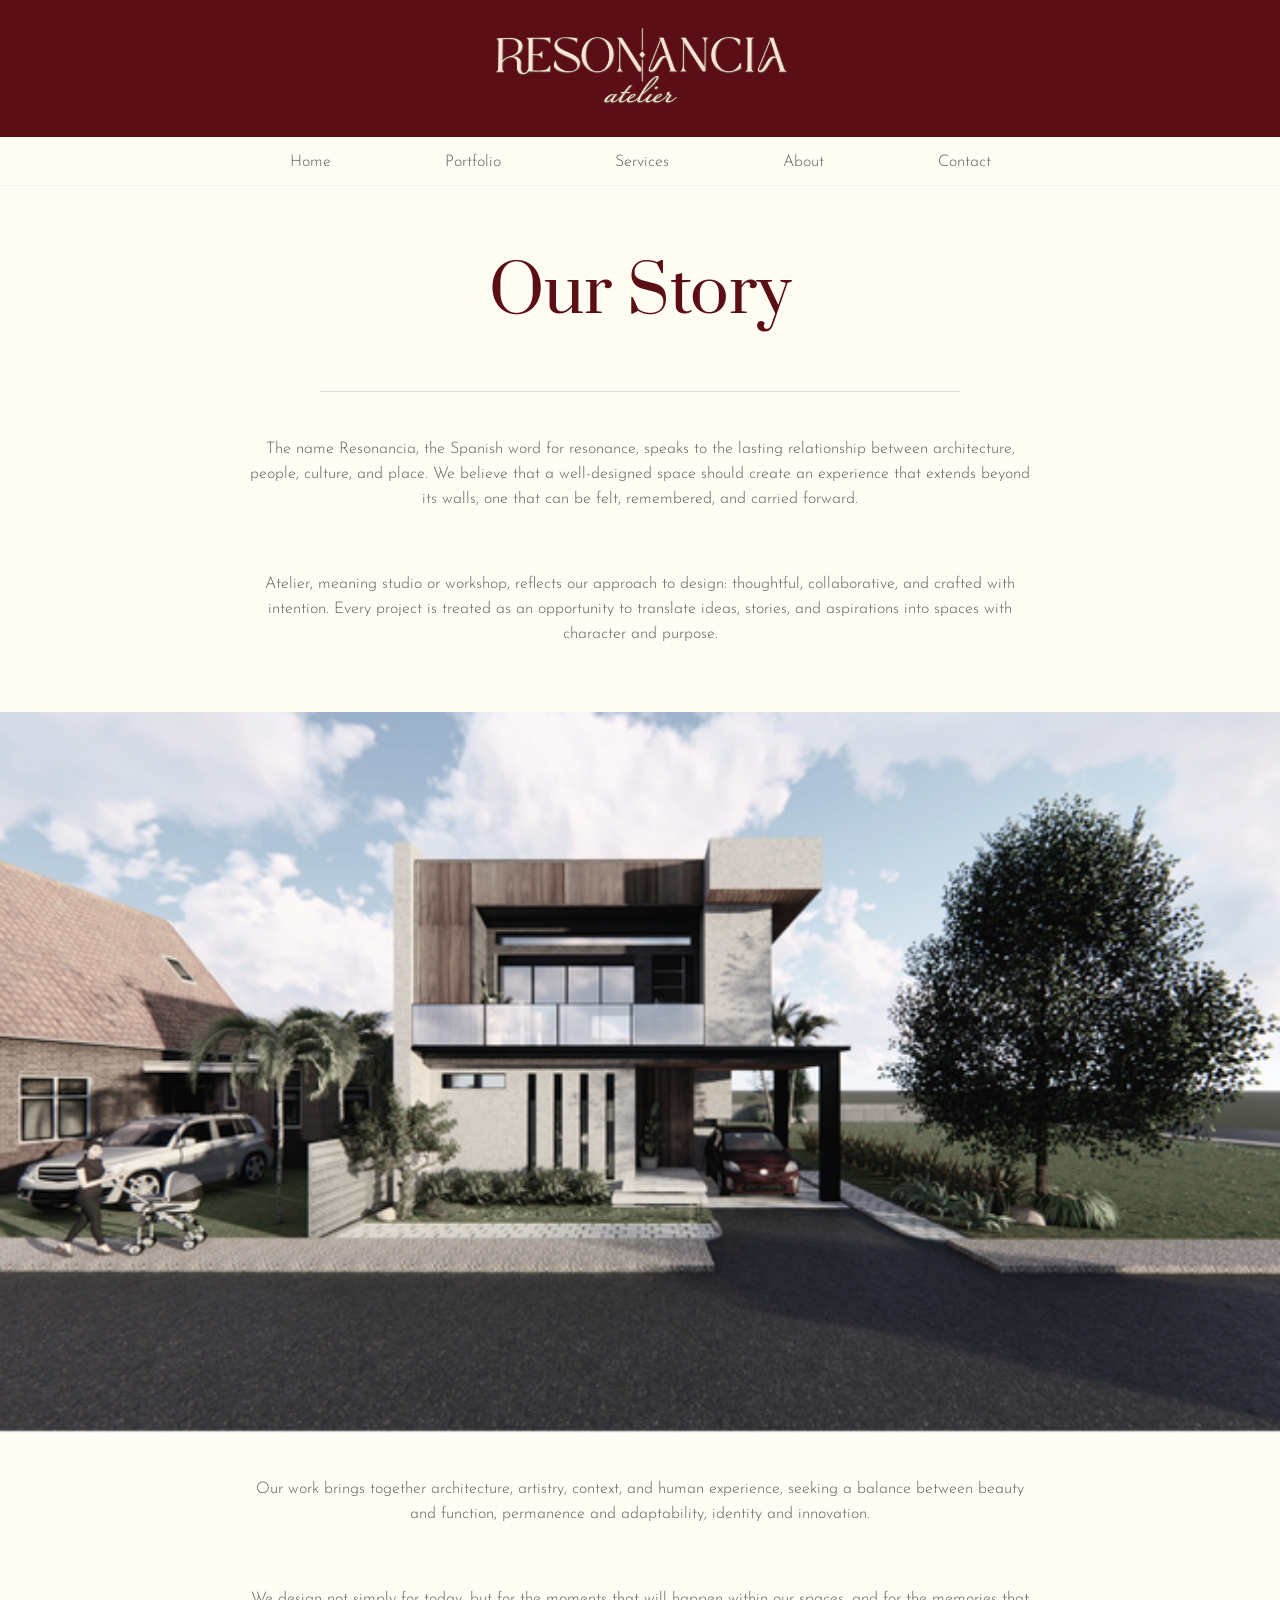
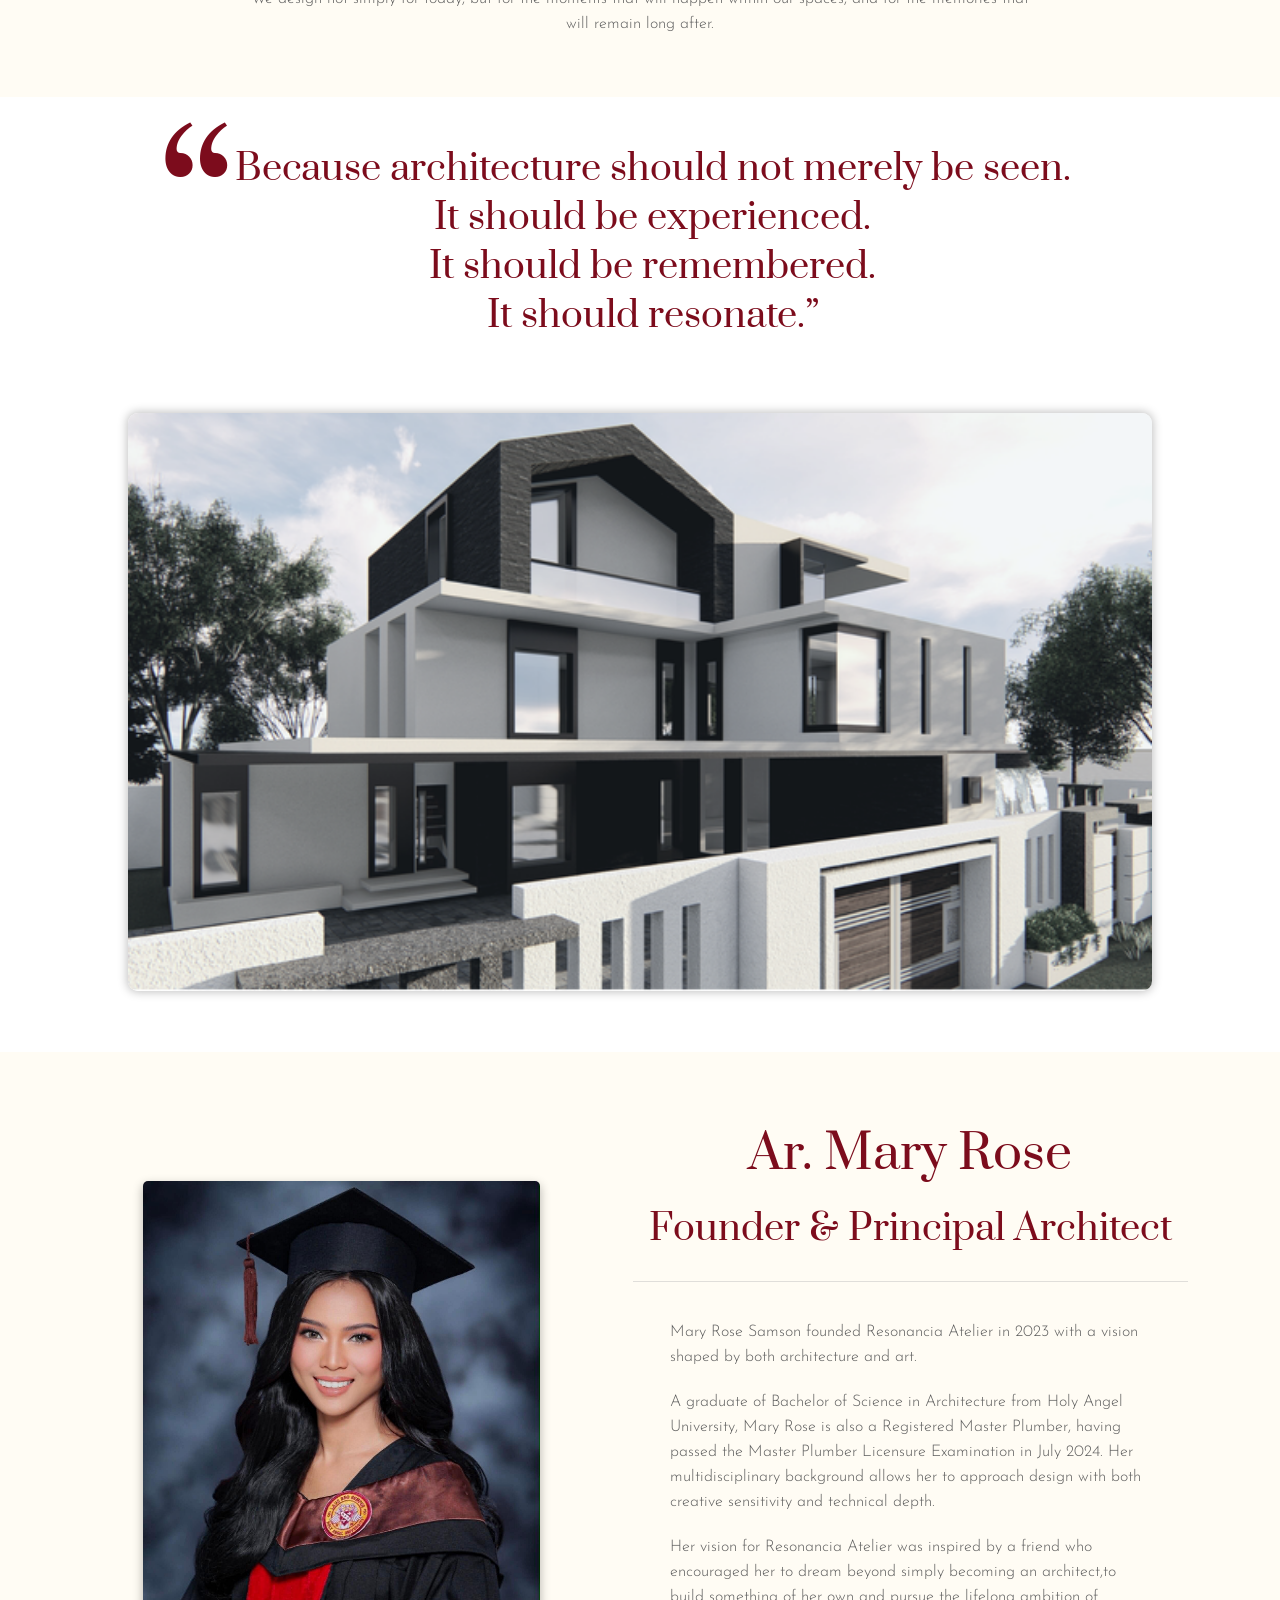
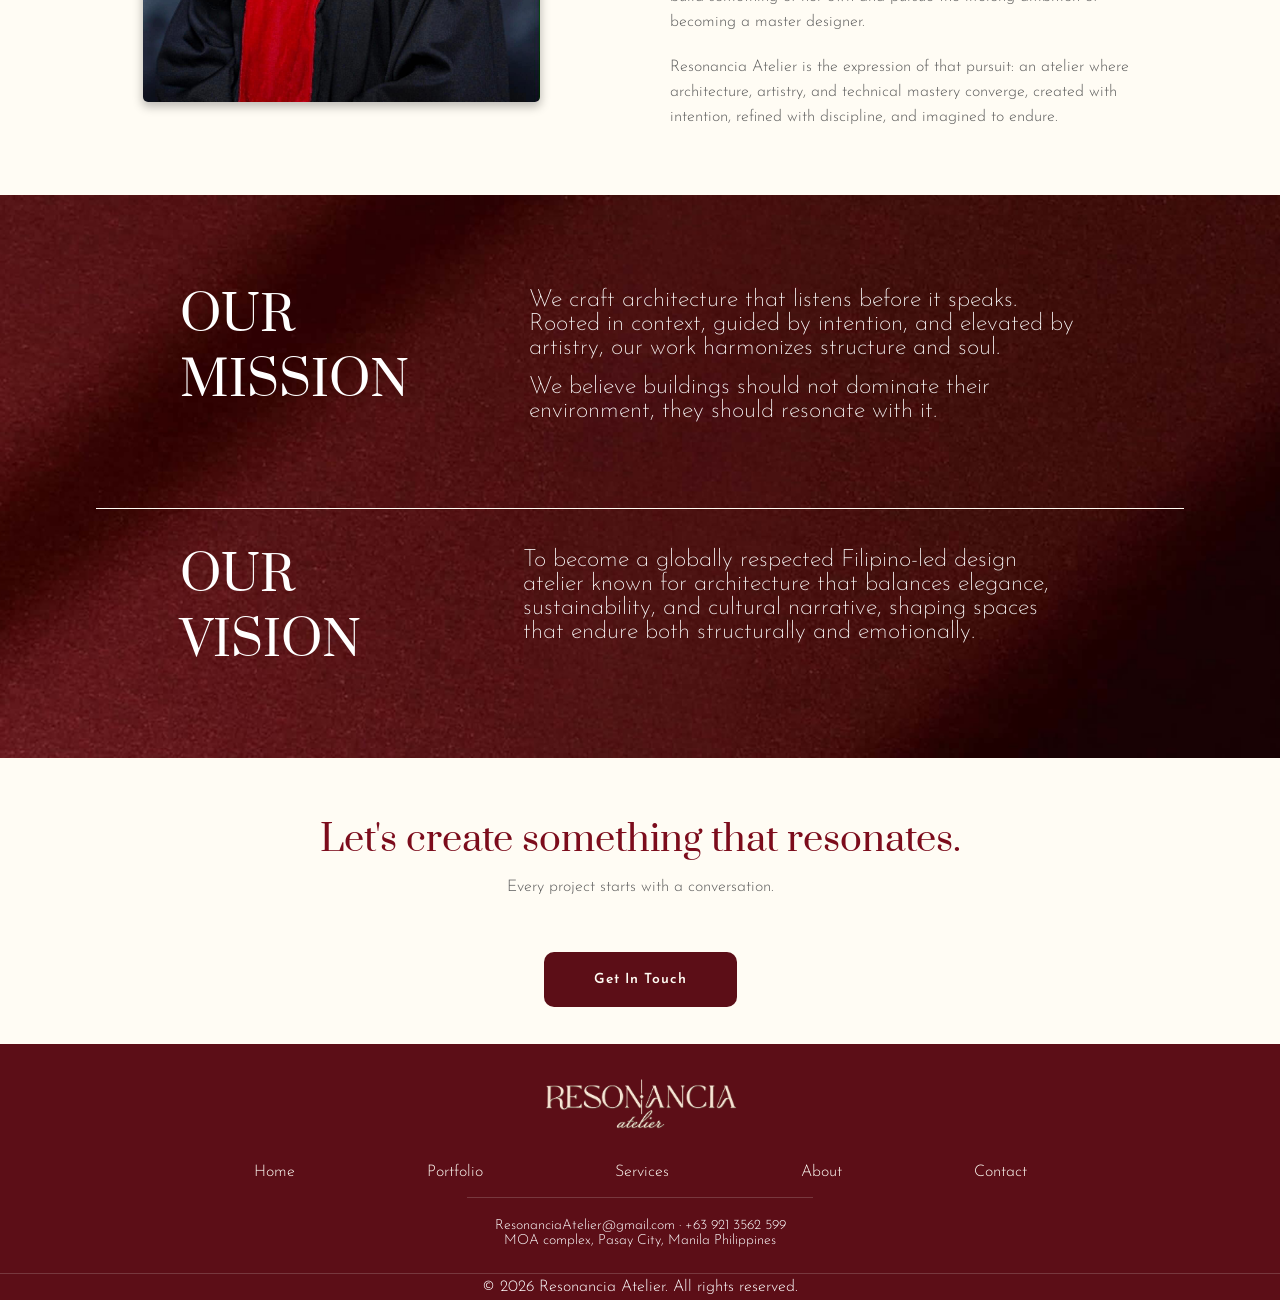
==== commit 934f6ceb: "Fixed minor mispelling" ====
--- a/about.html
+++ b/about.html
@@ -166,7 +166,7 @@
           <span class="siteFooter__dot"> · </span>
           <a href="tel:+639213562599">+63 921 3562 599</a>
         </p>
-        <p class="siteFooter__location">MOA complex, Pasay City, Manila Philipines</p>
+        <p class="siteFooter__location">MOA complex, Pasay City, Manila Philippines</p>
       </address>
 
       <div class="siteFooter__divider2"></div>
